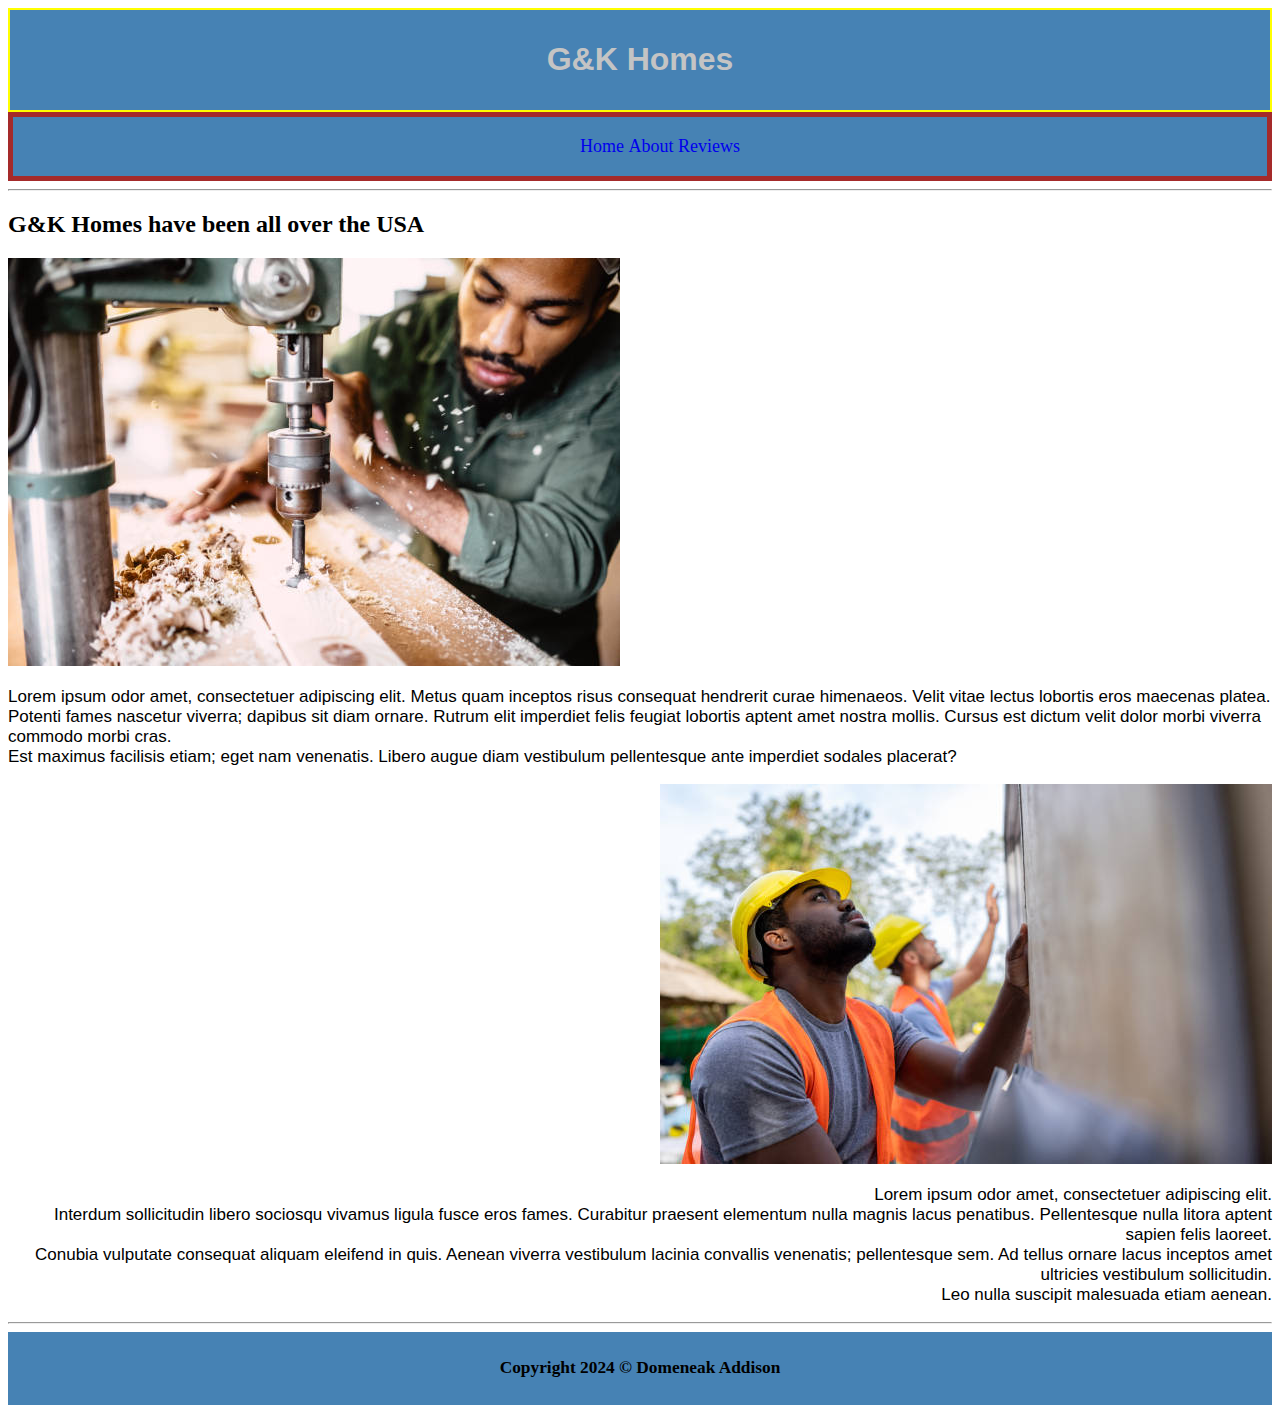
==== index.html @ c42d49d5 "Add files via upload" ====
<!DOCTYPE html>
<html lang="en">
<head>
    <meta charset="UTF-8">
    <meta name="viewport" content="width=device-width, initial-scale=1.0">
    <link rel="stylesheet" href="./style.css"/>
    <title>GnK Sample Site</title>
</head>
<body>
<header>
    <h1>G&K Homes</h1>
</header>
<nav>
    <ul>
        <li><a href="./index.html">Home</a></li>
        <li><a href="./about.html">About</a></li>
        <li><a href="./reviews.html">Reviews</a></li>
    </ul>
</nav>
<hr>
<h2>G&K Homes have been all over the USA</h2>
<div id="intro">
<img src="./images/stock1.jpg" alt="Black Man working"/>
<p>Lorem ipsum odor amet, consectetuer adipiscing elit. Metus quam inceptos risus consequat hendrerit curae himenaeos. Velit vitae lectus lobortis eros maecenas platea. 
    <br>Potenti fames nascetur viverra; dapibus sit diam ornare. Rutrum elit imperdiet felis feugiat lobortis aptent amet nostra mollis. Cursus est dictum velit dolor morbi viverra commodo morbi cras. 
    <br>Est maximus facilisis etiam; eget nam venenatis. Libero augue diam vestibulum pellentesque ante imperdiet sodales placerat?</p>
</div>
<div>
<img src="./images/stock2.jpg" alt="GnK working on a house"/>   
<p>Lorem ipsum odor amet, consectetuer adipiscing elit. 
    <br>Interdum sollicitudin libero sociosqu vivamus ligula fusce eros fames. Curabitur praesent elementum nulla magnis lacus penatibus. Pellentesque nulla litora aptent sapien felis laoreet. 
    <br>Conubia vulputate consequat aliquam eleifend in quis. Aenean viverra vestibulum lacinia convallis venenatis; pellentesque sem. Ad tellus ornare lacus inceptos amet ultricies vestibulum sollicitudin. 
    <br>Leo nulla suscipit malesuada etiam aenean.</p>
</div>
<hr>
<footer>
    Copyright 2024 © Domeneak Addison
</footer>
</body>
</html>
---- style.css ----
body {
    background-color:rgb(181, 214, 240)4;
}

header {
    background-color: steelblue;
    color: rgb(196, 196, 196);
    margin: 12;
    font-family:'Segoe UI', Tahoma, Geneva, Verdana, sans-serif;
    padding: 10px;
    border: 2px, solid, yellow;
    text-align: center;
}

nav {
    background-color: steelblue;
    color:rgb(196, 196, 196);
    padding: 1px;
    border: 5px, solid, brown;
    text-align:center
}

nav ul {
  list-style: none; 
  font-size: large;
}

nav li {
    display: inline-block;
}

p {
    font-weight: 400;
    font-size: 17px;
    font-family: Verdana, Geneva, Tahoma, sans-serif;
}

#intro {
text-align: left;    
}

div {
    text-align: right;
}

nav a {
    text-decoration: none;

}

footer{
    text-align: center;
    font-size: 13pt;
    font-weight: 550;
    background-color: steelblue;
    padding: 20pt;
}
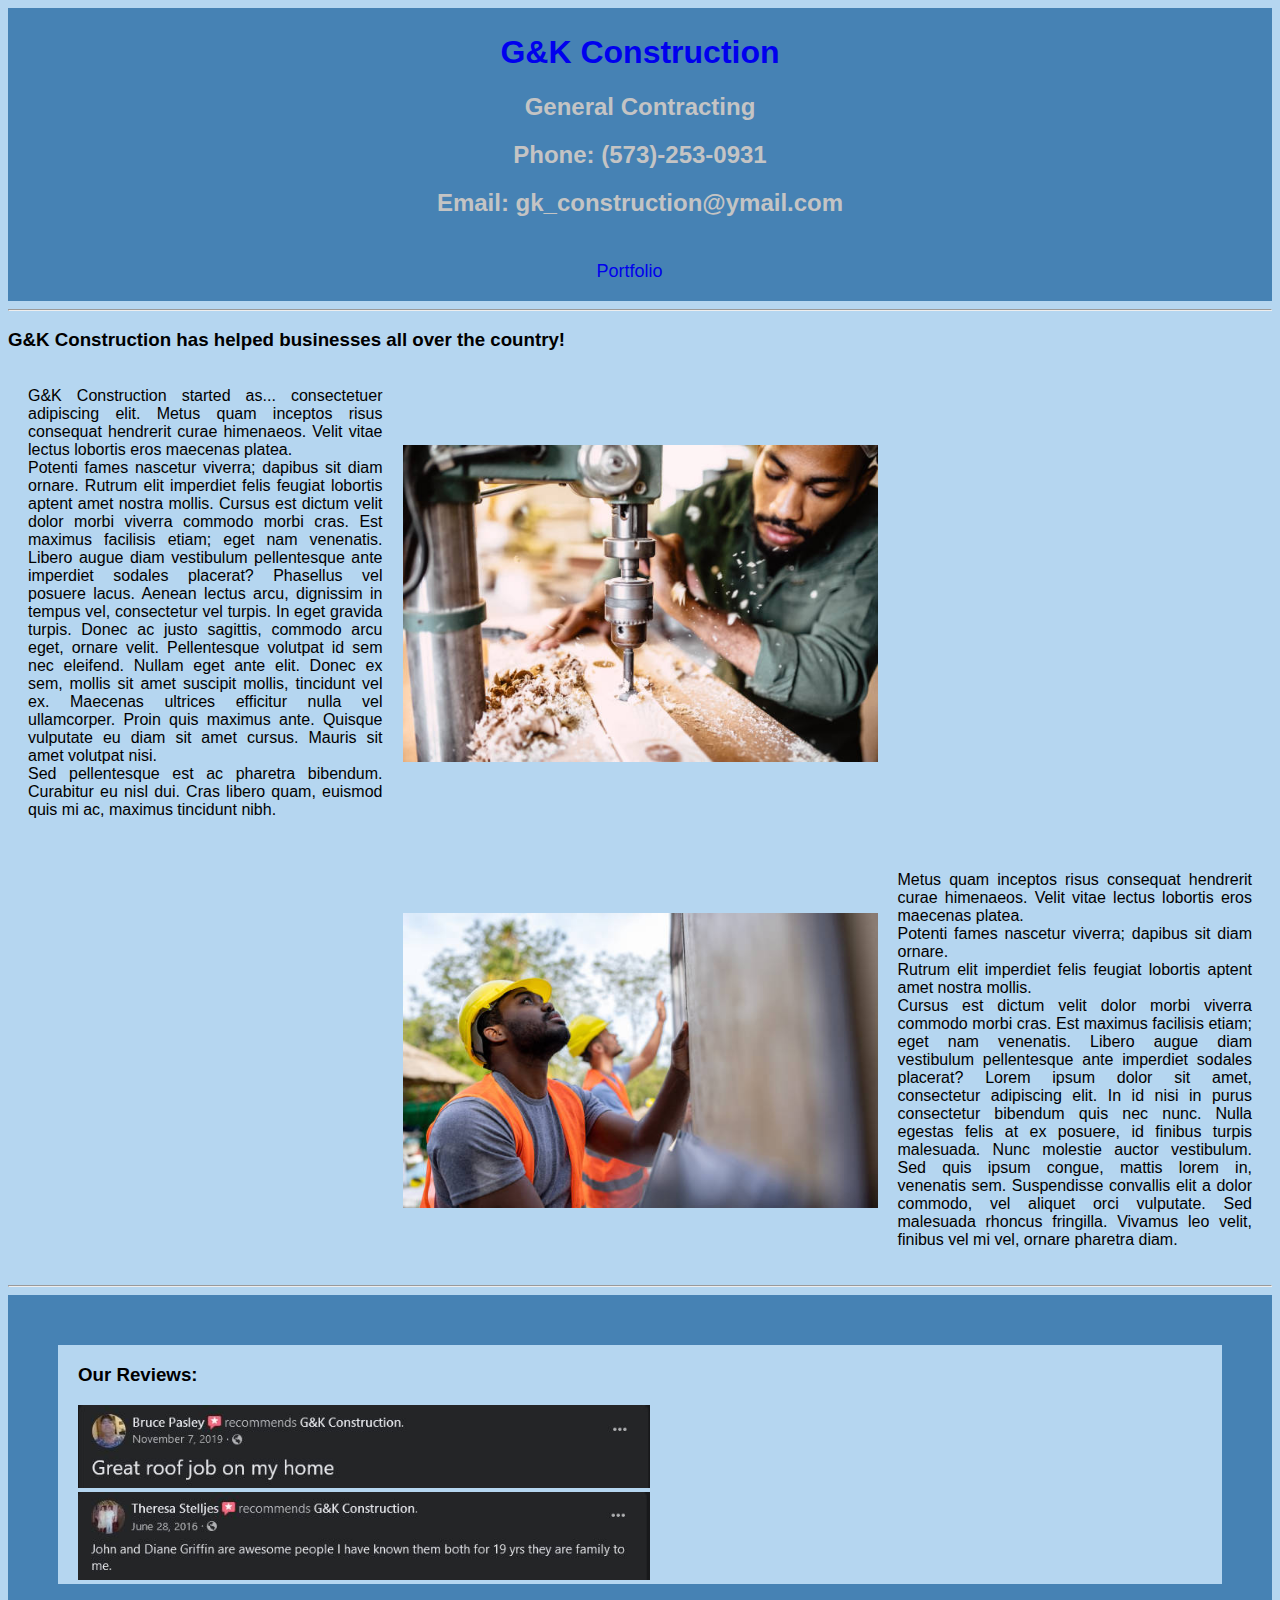
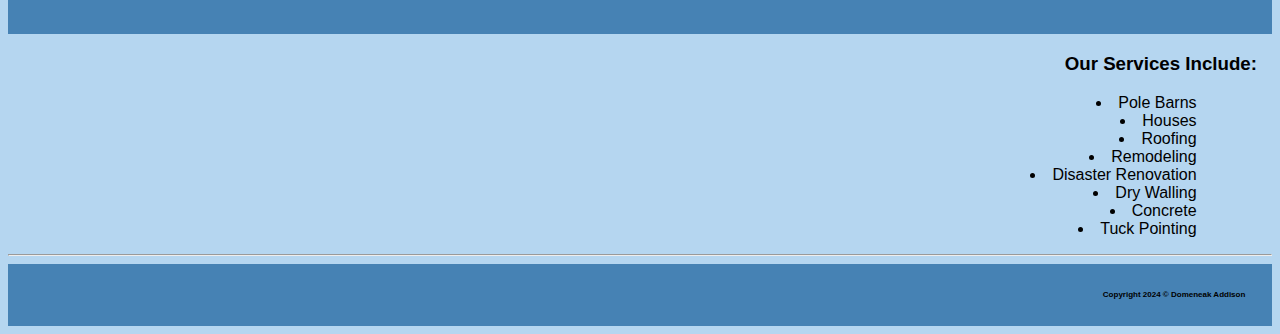
==== commit 035b1855: "Add files via upload" ====
--- a/index.html
+++ b/index.html
@@ -4,37 +4,63 @@
     <meta charset="UTF-8">
     <meta name="viewport" content="width=device-width, initial-scale=1.0">
     <link rel="stylesheet" href="./style.css"/>
-    <title>GnK Sample Site</title>
+    <title>G&K Construction</title>
 </head>
 <body>
-<header>
-    <h1>G&K Homes</h1>
-</header>
-<nav>
+    <header>
+        <h1 class="title"><a href="./index.html">G&K Construction</a></h1>
+        <h2>General Contracting</h2>
+        <h2>Phone: (573)-253-0931</h2>
+        <h2>Email: gk_construction@ymail.com</h2>
+    </header>
+    <nav>
+        <ul>
+            <li><a href="./Portfolio.html">Portfolio</a></li>
+        </ul>
+    </nav>
+    <hr>
+    <h3>G&K Construction has helped businesses all over the country!</h3>
+
+    <!-- Updated layout with images in the center and text on both sides -->
+    <div class="content">
+        <p class="text-left">G&K Construction started as... consectetuer adipiscing elit. Metus quam inceptos risus consequat hendrerit curae himenaeos. Velit vitae lectus lobortis eros maecenas platea. 
+            <br>Potenti fames nascetur viverra; dapibus sit diam ornare. 
+            Rutrum elit imperdiet felis feugiat lobortis aptent amet nostra mollis. 
+            Cursus est dictum velit dolor morbi viverra commodo morbi cras. 
+            Est maximus facilisis etiam; eget nam venenatis. Libero augue diam vestibulum pellentesque ante imperdiet sodales placerat?
+            Phasellus vel posuere lacus. Aenean lectus arcu, dignissim in tempus vel, consectetur vel turpis. In eget gravida turpis. Donec ac justo sagittis, commodo arcu eget, ornare velit. Pellentesque volutpat id sem nec eleifend. Nullam eget ante elit. Donec ex sem, mollis sit amet suscipit mollis, tincidunt vel ex. Maecenas ultrices efficitur nulla vel ullamcorper. Proin quis maximus ante. Quisque vulputate eu diam sit amet cursus. Mauris sit amet volutpat nisi. 
+            <br>Sed pellentesque est ac pharetra bibendum. Curabitur eu nisl dui. Cras libero quam, euismod quis mi ac, maximus tincidunt nibh.</p>
+        <img class="center-img" src="./images/stock1.jpg" alt="Black Man working"/>
+        <img class="center-img" src="./images/stock2.jpg" alt="GnK working on a house"/>
+        <p class="text-right">Metus quam inceptos risus consequat hendrerit curae himenaeos. Velit vitae lectus lobortis eros maecenas platea. 
+            <br>Potenti fames nascetur viverra; dapibus sit diam ornare. 
+            <br>Rutrum elit imperdiet felis feugiat lobortis aptent amet nostra mollis. 
+            <br>Cursus est dictum velit dolor morbi viverra commodo morbi cras. 
+            Est maximus facilisis etiam; eget nam venenatis. Libero augue diam vestibulum pellentesque ante imperdiet sodales placerat?
+        Lorem ipsum dolor sit amet, consectetur adipiscing elit. In id nisi in purus consectetur bibendum quis nec nunc. Nulla egestas felis at ex posuere, id finibus turpis malesuada. Nunc molestie auctor vestibulum. Sed quis ipsum congue, mattis lorem in, venenatis sem. Suspendisse convallis elit a dolor commodo, vel aliquet orci vulputate. Sed malesuada rhoncus fringilla. Vivamus leo velit, finibus vel mi vel, ornare pharetra diam.</p>
+    </div>
+<hr>
+<div class="stars">
+    <h3>Our Reviews:</h3>
+<img class="reviews" src="./images/review1.JPG" atl="G&K good review"/>
+<img class="reviews" src="./images/review2.JPG" atl="another good G&K review"/>
+</div>
+    <div id="services">
+    <h3>Our Services Include:</h3>
     <ul>
-        <li><a href="./index.html">Home</a></li>
-        <li><a href="./about.html">About</a></li>
-        <li><a href="./reviews.html">Reviews</a></li>
-    </ul>
-</nav>
-<hr>
-<h2>G&K Homes have been all over the USA</h2>
-<div id="intro">
-<img src="./images/stock1.jpg" alt="Black Man working"/>
-<p>Lorem ipsum odor amet, consectetuer adipiscing elit. Metus quam inceptos risus consequat hendrerit curae himenaeos. Velit vitae lectus lobortis eros maecenas platea. 
-    <br>Potenti fames nascetur viverra; dapibus sit diam ornare. Rutrum elit imperdiet felis feugiat lobortis aptent amet nostra mollis. Cursus est dictum velit dolor morbi viverra commodo morbi cras. 
-    <br>Est maximus facilisis etiam; eget nam venenatis. Libero augue diam vestibulum pellentesque ante imperdiet sodales placerat?</p>
+        <li>Pole Barns</li>
+        <li>Houses</li>
+        <li>Roofing</li>
+        <li>Remodeling</li>
+        <li>Disaster Renovation</li>
+        <li>Dry Walling</li>
+        <li>Concrete</li>
+        <li>Tuck Pointing</li>
+    </ul>    
 </div>
-<div>
-<img src="./images/stock2.jpg" alt="GnK working on a house"/>   
-<p>Lorem ipsum odor amet, consectetuer adipiscing elit. 
-    <br>Interdum sollicitudin libero sociosqu vivamus ligula fusce eros fames. Curabitur praesent elementum nulla magnis lacus penatibus. Pellentesque nulla litora aptent sapien felis laoreet. 
-    <br>Conubia vulputate consequat aliquam eleifend in quis. Aenean viverra vestibulum lacinia convallis venenatis; pellentesque sem. Ad tellus ornare lacus inceptos amet ultricies vestibulum sollicitudin. 
-    <br>Leo nulla suscipit malesuada etiam aenean.</p>
-</div>
-<hr>
-<footer>
-    Copyright 2024 © Domeneak Addison
-</footer>
+    <hr>
+    <footer>
+        Copyright 2024 © Domeneak Addison
+    </footer>
 </body>
 </html>--- a/style.css
+++ b/style.css
@@ -1,58 +1,117 @@
 body {
-    background-color:rgb(181, 214, 240)4;
+    background-color: rgb(181, 214, 240);
+    font-family: Verdana, Geneva, Tahoma, sans-serif;
 }
 
 header {
     background-color: steelblue;
     color: rgb(196, 196, 196);
-    margin: 12;
-    font-family:'Segoe UI', Tahoma, Geneva, Verdana, sans-serif;
-    padding: 10px;
-    border: 2px, solid, yellow;
+    margin: 0px;
+    padding: 5px;
     text-align: center;
+}
+
+a {
+    text-decoration: none;
+}
+
+li {
+    margin-right: 5%;
 }
 
 nav {
     background-color: steelblue;
-    color:rgb(196, 196, 196);
+    color: rgb(196, 196, 196);
     padding: 1px;
-    border: 5px, solid, brown;
-    text-align:center
+    text-align: center;
 }
 
 nav ul {
-  list-style: none; 
-  font-size: large;
+    list-style: none;
+    font-size: large;
 }
 
 nav li {
     display: inline-block;
 }
 
-p {
-    font-weight: 400;
-    font-size: 17px;
-    font-family: Verdana, Geneva, Tahoma, sans-serif;
+nav a {
+    text-decoration: none;
 }
 
-#intro {
-text-align: left;    
-}
-
-div {
+footer {
     text-align: right;
-}
-
-nav a {
-    text-decoration: none;
-
-}
-
-footer{
-    text-align: center;
-    font-size: 13pt;
+    font-size: 6pt;
     font-weight: 550;
     background-color: steelblue;
     padding: 20pt;
 }
 
+/* Use CSS Grid for the layout with the images in the center */
+.content {
+    display: grid;
+    grid-template-columns: 1fr auto 1fr; /* Three-column layout */
+    gap: 20px;
+    align-items: center;
+    margin: 20px;
+}
+
+/* Left-side text */
+.text-left {
+    grid-column: 1 / 2;
+    text-align: justify;
+}
+
+/* Right-side text */
+.text-right {
+    grid-column: 3 / 4;
+    text-align: justify;
+}
+
+/* Center images */
+.center-img {
+    grid-column: 2 / 3;
+    max-width: 250%; /* Adjust the image size */
+    width: 475px; /* or any size you prefer */
+    height: auto;
+    margin: 0 auto;
+}
+
+.stars{
+    padding-left: 20px;
+    border: 50px, solid,steelblue;
+}
+
+.review{
+    text-align: left;
+    max-width: 50%;
+}
+
+.reviews{
+    text-align: left;
+    max-width: 50%;
+}
+
+/*Services list */
+#services{
+    text-align: right;
+    list-style-position: inside; /* Moves the dots inside and aligns them with the text */
+    padding-right: 15px; /* Optional: Adds some padding to the right */
+}
+
+/* Responsive layout for small screens */
+@media (max-width: 768px) {
+    .content {
+        grid-template-columns: 1fr;
+    }
+
+    .text-left, .text-right {
+        grid-column: 1 / 2;
+    }
+
+    .center-img {
+        grid-column: 1 / 2;
+        margin-bottom: 20px;
+    }
+}
+
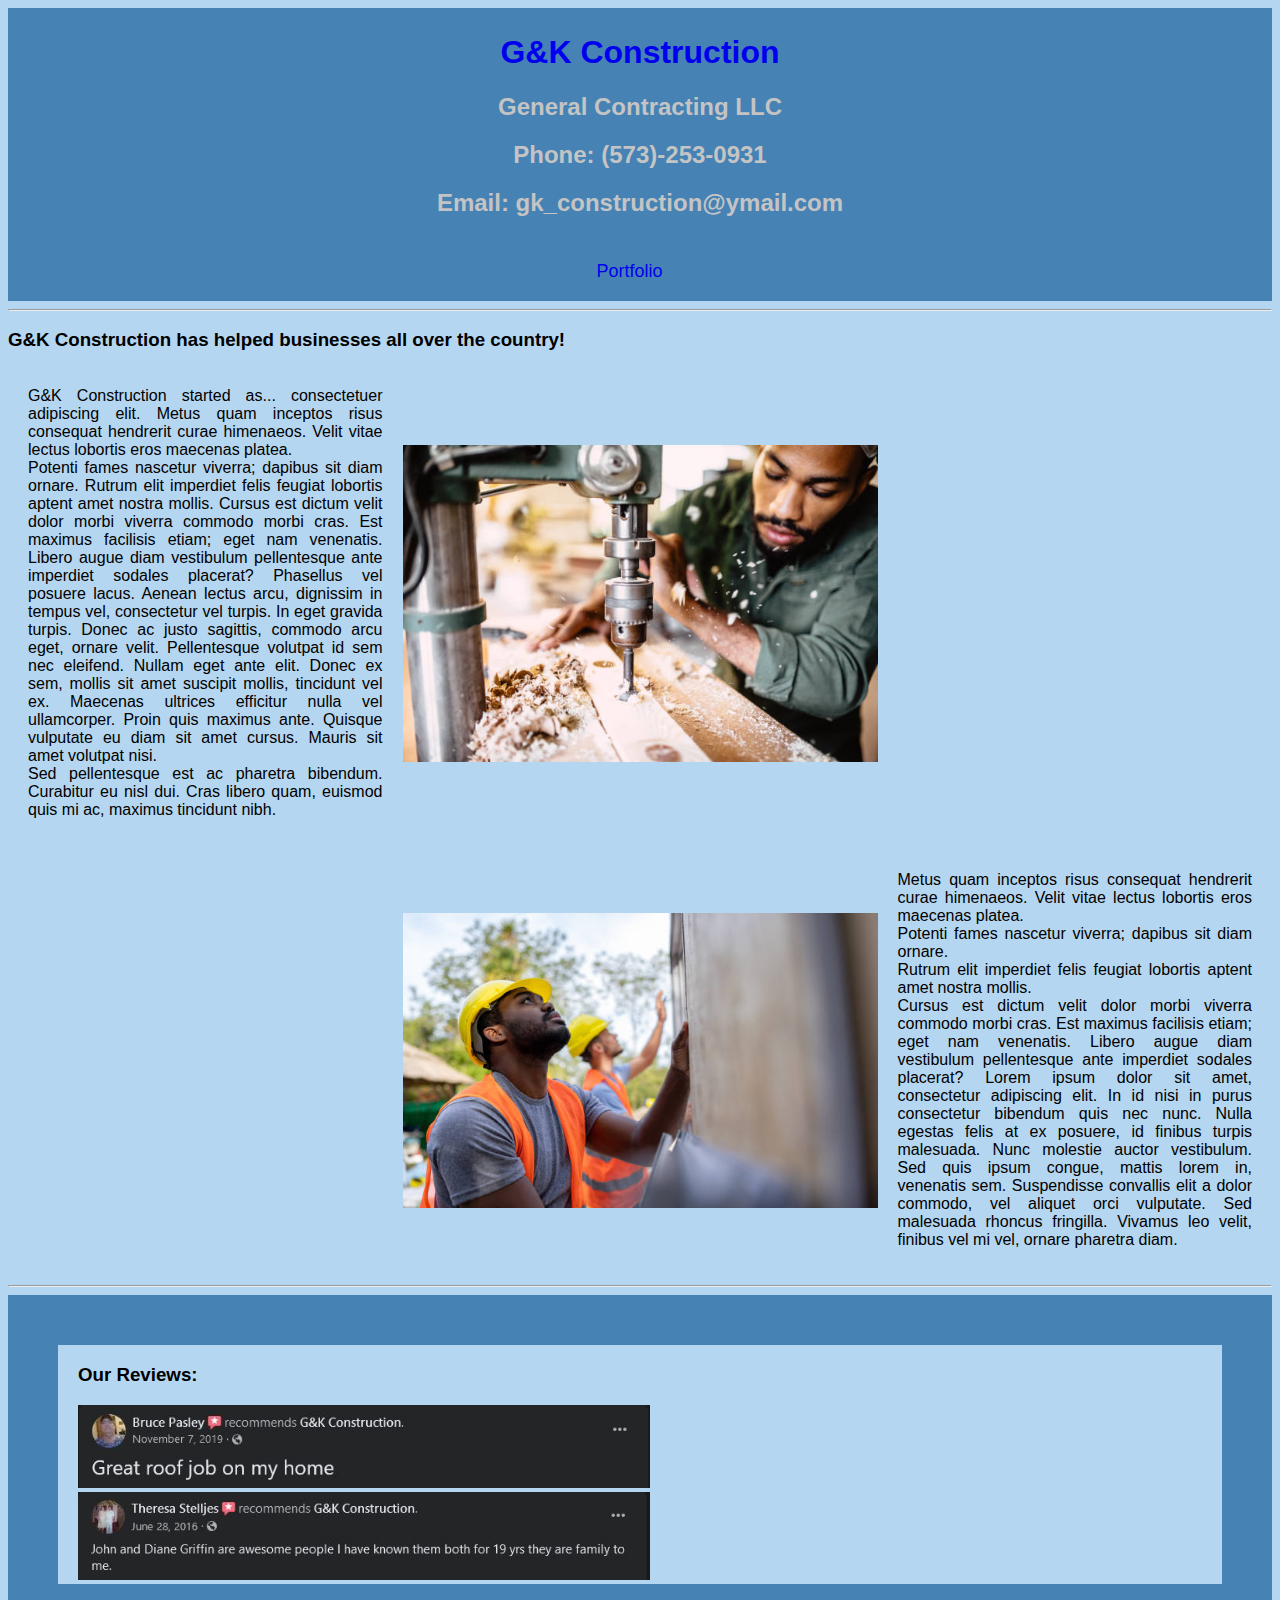
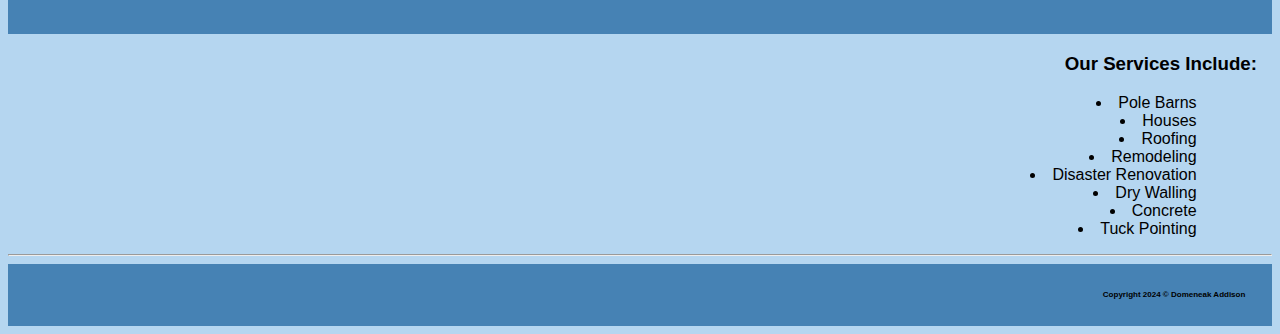
==== commit 9d647cbf: "Uploaded Portfolio Page start" ====
--- a/index.html
+++ b/index.html
@@ -9,7 +9,7 @@
 <body>
     <header>
         <h1 class="title"><a href="./index.html">G&K Construction</a></h1>
-        <h2>General Contracting</h2>
+        <h2>General Contracting LLC</h2>
         <h2>Phone: (573)-253-0931</h2>
         <h2>Email: gk_construction@ymail.com</h2>
     </header>
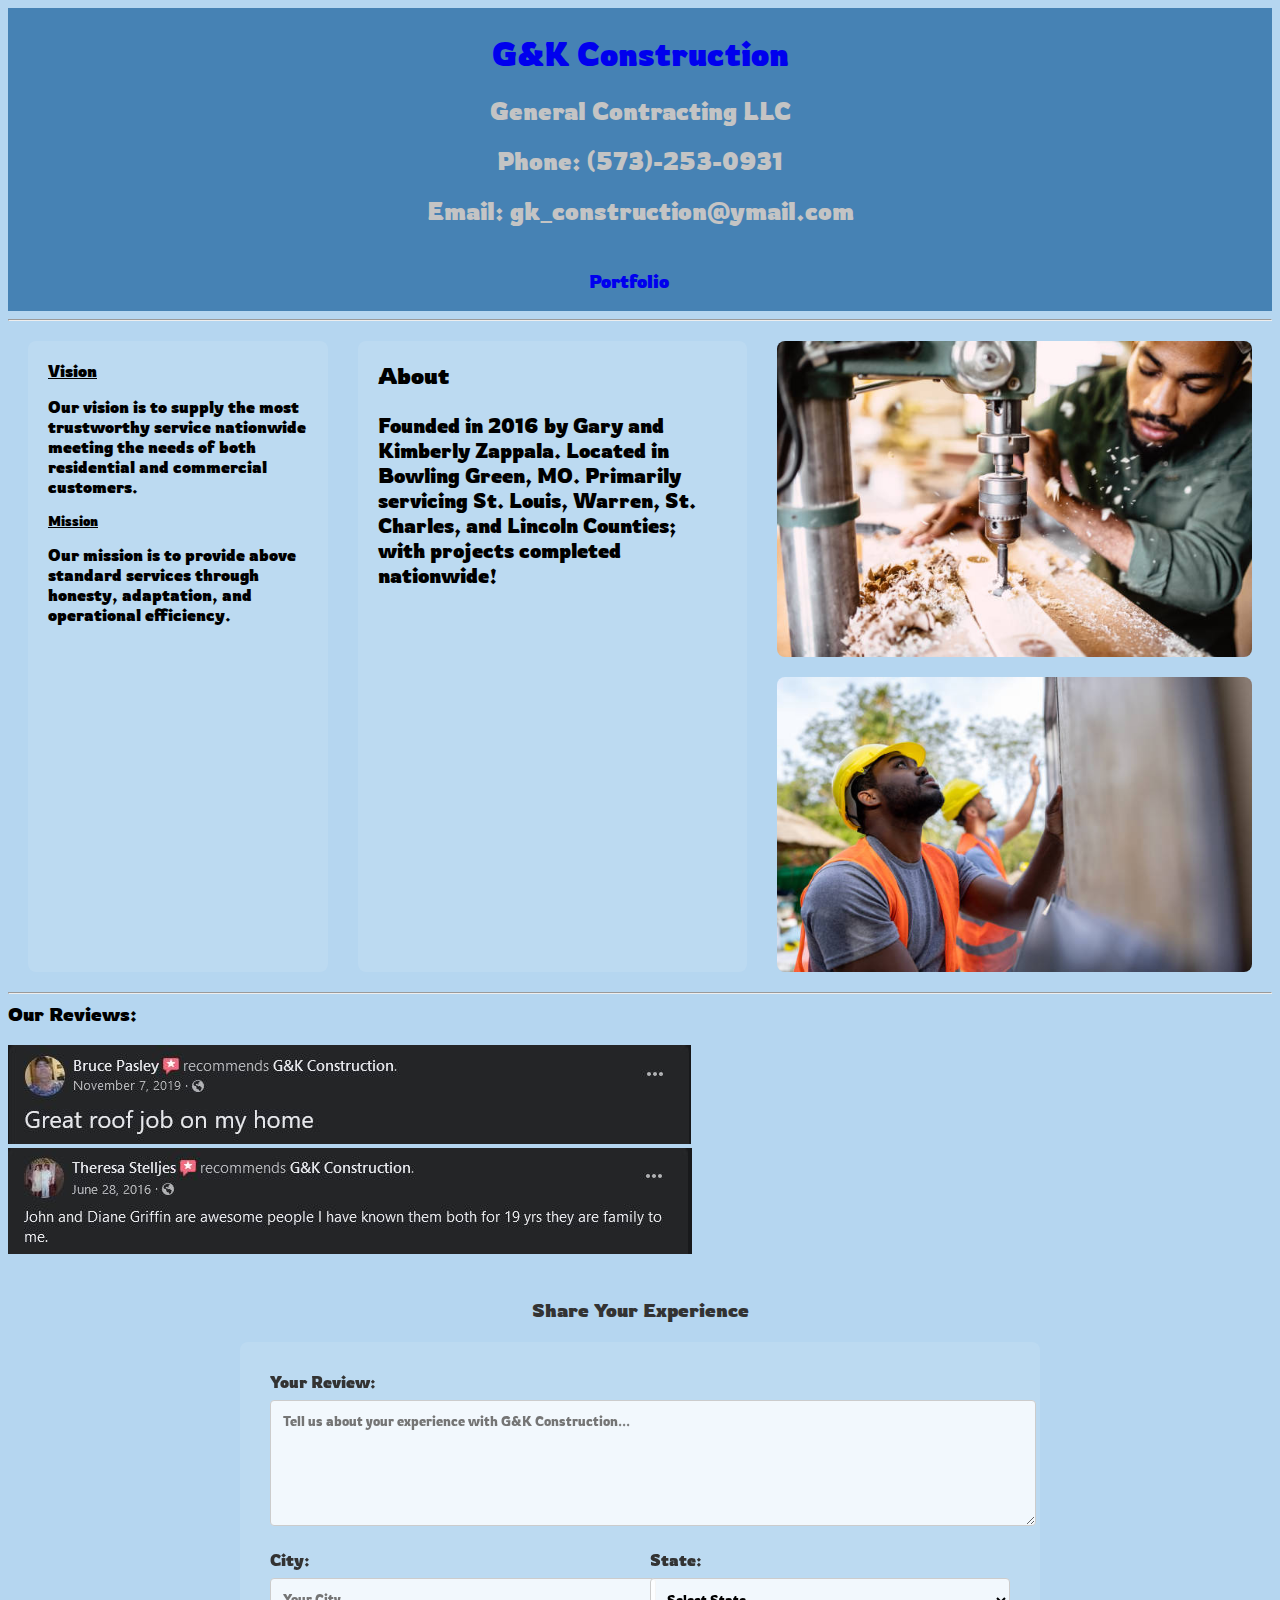
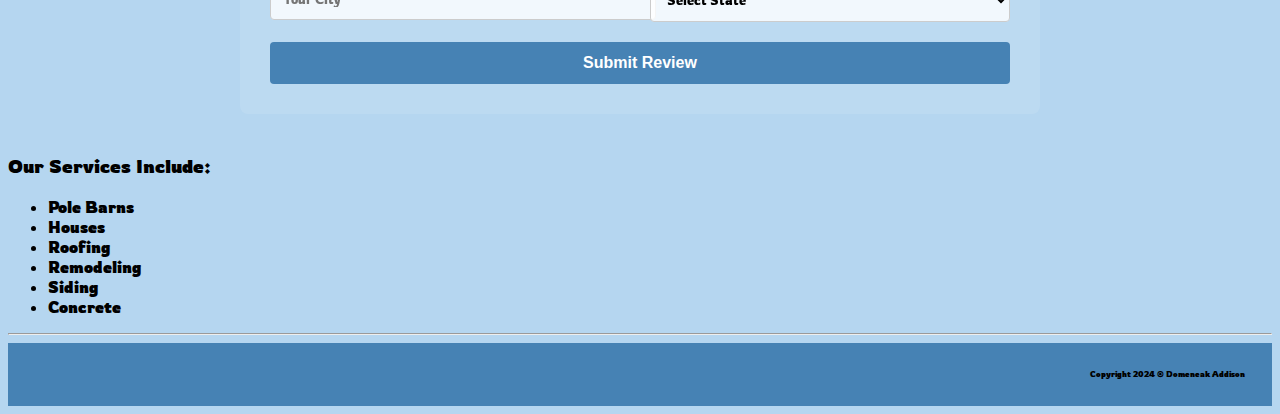
==== commit 03841281: "Cleaned up the user interface." ====
--- a/index.html
+++ b/index.html
@@ -5,6 +5,9 @@
     <meta name="viewport" content="width=device-width, initial-scale=1.0">
     <link rel="stylesheet" href="./style.css"/>
     <title>G&K Construction</title>
+    <link rel="preconnect" href="https://fonts.googleapis.com">
+    <link rel="preconnect" href="https://fonts.gstatic.com" crossorigin>
+    <link href="https://fonts.googleapis.com/css2?family=Rowdies:wght@300;400;700&display=swap" rel="stylesheet">
 </head>
 <body>
     <header>
@@ -19,46 +22,77 @@
         </ul>
     </nav>
     <hr>
-    <h3>G&K Construction has helped businesses all over the country!</h3>
 
-    <!-- Updated layout with images in the center and text on both sides -->
-    <div class="content">
-        <p class="text-left">G&K Construction started as... consectetuer adipiscing elit. Metus quam inceptos risus consequat hendrerit curae himenaeos. Velit vitae lectus lobortis eros maecenas platea. 
-            <br>Potenti fames nascetur viverra; dapibus sit diam ornare. 
-            Rutrum elit imperdiet felis feugiat lobortis aptent amet nostra mollis. 
-            Cursus est dictum velit dolor morbi viverra commodo morbi cras. 
-            Est maximus facilisis etiam; eget nam venenatis. Libero augue diam vestibulum pellentesque ante imperdiet sodales placerat?
-            Phasellus vel posuere lacus. Aenean lectus arcu, dignissim in tempus vel, consectetur vel turpis. In eget gravida turpis. Donec ac justo sagittis, commodo arcu eget, ornare velit. Pellentesque volutpat id sem nec eleifend. Nullam eget ante elit. Donec ex sem, mollis sit amet suscipit mollis, tincidunt vel ex. Maecenas ultrices efficitur nulla vel ullamcorper. Proin quis maximus ante. Quisque vulputate eu diam sit amet cursus. Mauris sit amet volutpat nisi. 
-            <br>Sed pellentesque est ac pharetra bibendum. Curabitur eu nisl dui. Cras libero quam, euismod quis mi ac, maximus tincidunt nibh.</p>
-        <img class="center-img" src="./images/stock1.jpg" alt="Black Man working"/>
-        <img class="center-img" src="./images/stock2.jpg" alt="GnK working on a house"/>
-        <p class="text-right">Metus quam inceptos risus consequat hendrerit curae himenaeos. Velit vitae lectus lobortis eros maecenas platea. 
-            <br>Potenti fames nascetur viverra; dapibus sit diam ornare. 
-            <br>Rutrum elit imperdiet felis feugiat lobortis aptent amet nostra mollis. 
-            <br>Cursus est dictum velit dolor morbi viverra commodo morbi cras. 
-            Est maximus facilisis etiam; eget nam venenatis. Libero augue diam vestibulum pellentesque ante imperdiet sodales placerat?
-        Lorem ipsum dolor sit amet, consectetur adipiscing elit. In id nisi in purus consectetur bibendum quis nec nunc. Nulla egestas felis at ex posuere, id finibus turpis malesuada. Nunc molestie auctor vestibulum. Sed quis ipsum congue, mattis lorem in, venenatis sem. Suspendisse convallis elit a dolor commodo, vel aliquet orci vulputate. Sed malesuada rhoncus fringilla. Vivamus leo velit, finibus vel mi vel, ornare pharetra diam.</p>
+    <!-- Main Content Section -->
+    <div class="main-content">
+        <div class="text-left">
+            <h4>Vision</h4>
+            <p>Our vision is to supply the most trustworthy service nationwide meeting the needs of both residential and commercial customers.</p>
+            <h5>Mission</h5>
+            <p>Our mission is to provide above standard services through honesty, adaptation, and operational efficiency.</p>
+        </div>
+        <div class="about-section">
+            <h3>About</h3>
+            <p>Founded in 2016 by Gary and Kimberly Zappala. Located in Bowling Green, MO. Primarily servicing St. Louis, Warren, St. Charles, and Lincoln Counties; with projects completed nationwide!</p>
+        </div>
+        <div class="images-right">
+            <img class="right-img" src="./images/stock1.jpg" alt="Black Man working"/>
+            <img class="right-img" src="./images/stock2.jpg" alt="GnK working on a house"/>
+        </div>
     </div>
-<hr>
-<div class="stars">
-    <h3>Our Reviews:</h3>
-<img class="reviews" src="./images/review1.JPG" atl="G&K good review"/>
-<img class="reviews" src="./images/review2.JPG" atl="another good G&K review"/>
-</div>
+    <hr>
+
+    <div class="stars">
+        <h3>Our Reviews:</h3>
+        <img class="reviews" src="./images/review1.JPG" alt="G&K good review"/>
+        <img class="reviews" src="./images/review2.JPG" alt="another good G&K review"/>
+    </div>
+    <div class="review-form-container">
+        <h3>Share Your Experience</h3>
+        <form id="reviewForm" class="review-form">
+            <div class="form-group">
+                <label for="reviewText">Your Review:</label>
+                <textarea id="reviewText" name="reviewText" rows="4" required placeholder="Tell us about your experience with G&K Construction..."></textarea>
+            </div>
+            
+            <div class="form-row">
+                <div class="form-group">
+                    <label for="city">City:</label>
+                    <input type="text" id="city" name="city" required placeholder="Your City">
+                </div>
+                
+                <div class="form-group">
+                    <label for="state">State:</label>
+                    <select id="state" name="state" required>
+                        <option value="">Select State</option>
+                        <option value="MO">Missouri</option>
+                        <option value="IL">Illinois</option>
+                        <!-- Add more states as needed -->
+                    </select>
+                </div>
+            </div>
+    
+            <button type="submit" class="submit-btn">Submit Review</button>
+        </form>
+    
+        <div id="reviewsDisplay" class="reviews-display">
+            <!-- Existing reviews will be displayed here -->
+        </div>
+    </div>
+
     <div id="services">
-    <h3>Our Services Include:</h3>
-    <ul>
-        <li>Pole Barns</li>
-        <li>Houses</li>
-        <li>Roofing</li>
-        <li>Remodeling</li>
-        <li>Disaster Renovation</li>
-        <li>Dry Walling</li>
-        <li>Concrete</li>
-        <li>Tuck Pointing</li>
-    </ul>    
-</div>
+        <h3>Our Services Include:</h3>
+        <ul>
+            <li>Pole Barns</li>
+            <li>Houses</li>
+            <li>Roofing</li>
+            <li>Remodeling</li>
+            <li>Siding</li>
+            <li>Concrete</li>
+        </ul>    
+    </div>
     <hr>
+
     <footer>
         Copyright 2024 © Domeneak Addison
     </footer>
--- a/style.css
+++ b/style.css
@@ -1,6 +1,7 @@
 body {
     background-color: rgb(181, 214, 240);
-    font-family: Verdana, Geneva, Tahoma, sans-serif;
+    font-family: 'Rowdies', sans-serif;
+    font-weight: 550;
 }
 
 header {
@@ -35,8 +36,178 @@
     display: inline-block;
 }
 
-nav a {
-    text-decoration: none;
+/* Main content layout */
+.main-content {
+    display: grid;
+    grid-template-columns: 300px 1fr 475px; /* Fixed width for left and right, flexible middle */
+    gap: 50px; /* Increased gap for better spacing */
+    margin: 20px;
+}
+
+/* Vision/Mission section */
+.text-left {
+    grid-column: 1 / 2;
+    background-color: rgba(255, 255, 255, 0.1);
+    padding: 20px;
+    border-radius: 8px;
+    margin-left: 0; /* Ensures it sits at the very left */
+}
+
+/* About section */
+.about-section {
+    grid-column: 2 / 3;
+    text-align: left;
+    font-size: 20px;
+    background-color: rgba(255, 255, 255, 0.1);
+    padding: 20px;
+    border-radius: 8px;
+    justify-self: center; /* Centers the about section in its column */
+    width: 100%; /* Takes full width of its column */
+    max-width: 600px; /* Prevents it from getting too wide */
+}
+
+/* Images container */
+.images-right {
+    grid-column: 3 / 4;
+    display: flex;
+    flex-direction: column;
+    gap: 20px;
+    margin-right: 0; /* Ensures it sits at the very right */
+}
+
+.right-img {
+    width: 475px;
+    height: auto;
+    border-radius: 8px;
+}
+
+/* Headings */
+h3, h4, h5 {
+    margin-top: 0;
+    font-weight: bold;
+}
+
+/* Underline Vision and Mission headers */
+.text-left h4, .text-left h5 {
+    text-decoration: underline;
+    margin-bottom: 15px;
+}
+
+/* Review Form Styles */
+.review-form-container {
+    margin: 40px 20px;
+    max-width: 800px;
+    margin-left: auto;
+    margin-right: auto;
+}
+
+.review-form-container h3 {
+    color: #333;
+    margin-bottom: 20px;
+    text-align: center;
+}
+
+.review-form {
+    background-color: rgba(255, 255, 255, 0.1);
+    padding: 30px;
+    border-radius: 8px;
+    backdrop-filter: blur(5px);
+}
+
+.form-group {
+    margin-bottom: 20px;
+}
+
+.form-row {
+    display: flex;
+    gap: 20px;
+    margin-bottom: 20px;
+}
+
+.form-row .form-group {
+    flex: 1;
+    margin-bottom: 0;
+}
+
+label {
+    display: block;
+    margin-bottom: 8px;
+    font-weight: bold;
+    color: #333;
+}
+
+textarea, input, select {
+    width: 100%;
+    padding: 12px;
+    border: 1px solid #ccc;
+    border-radius: 4px;
+    background-color: rgba(255, 255, 255, 0.8);
+    font-family: inherit;
+}
+
+textarea {
+    resize: vertical;
+    min-height: 100px;
+}
+
+.submit-btn {
+    background-color: steelblue;
+    color: white;
+    padding: 12px 24px;
+    border: none;
+    border-radius: 4px;
+    cursor: pointer;
+    font-size: 16px;
+    font-weight: bold;
+    width: 100%;
+    transition: background-color 0.3s ease;
+}
+
+.submit-btn:hover {
+    background-color: #4682B4;
+}
+
+/* Reviews Display Section */
+.reviews-display {
+    margin-top: 40px;
+}
+
+/* Responsive Design */
+@media (max-width: 600px) {
+    .form-row {
+        flex-direction: column;
+        gap: 10px;
+    }
+    
+    .review-form {
+        padding: 20px;
+    }
+}
+
+/* Styles for displayed reviews */
+.review-item {
+    background-color: rgba(255, 255, 255, 0.1);
+    padding: 20px;
+    margin-bottom: 20px;
+    border-radius: 8px;
+    backdrop-filter: blur(5px);
+}
+
+.review-content {
+    margin-bottom: 10px;
+}
+
+.review-location {
+    font-style: italic;
+    color: #666;
+    text-align: right;
+    margin-top: 10px;
+}
+
+.review-item hr {
+    margin: 15px 0;
+    border: none;
+    border-top: 1px solid rgba(0, 0, 0, 0.1);
 }
 
 footer {
@@ -47,71 +218,21 @@
     padding: 20pt;
 }
 
-/* Use CSS Grid for the layout with the images in the center */
-.content {
-    display: grid;
-    grid-template-columns: 1fr auto 1fr; /* Three-column layout */
-    gap: 20px;
-    align-items: center;
-    margin: 20px;
-}
-
-/* Left-side text */
-.text-left {
-    grid-column: 1 / 2;
-    text-align: justify;
-}
-
-/* Right-side text */
-.text-right {
-    grid-column: 3 / 4;
-    text-align: justify;
-}
-
-/* Center images */
-.center-img {
-    grid-column: 2 / 3;
-    max-width: 250%; /* Adjust the image size */
-    width: 475px; /* or any size you prefer */
-    height: auto;
-    margin: 0 auto;
-}
-
-.stars{
-    padding-left: 20px;
-    border: 50px, solid,steelblue;
-}
-
-.review{
-    text-align: left;
-    max-width: 50%;
-}
-
-.reviews{
-    text-align: left;
-    max-width: 50%;
-}
-
-/*Services list */
-#services{
-    text-align: right;
-    list-style-position: inside; /* Moves the dots inside and aligns them with the text */
-    padding-right: 15px; /* Optional: Adds some padding to the right */
-}
-
 /* Responsive layout for small screens */
 @media (max-width: 768px) {
-    .content {
-        grid-template-columns: 1fr;
-    }
-
-    .text-left, .text-right {
-        grid-column: 1 / 2;
-    }
-
-    .center-img {
-        grid-column: 1 / 2;
-        margin-bottom: 20px;
-    }
-}
-
+    .main-content {
+        flex-direction: column;
+    }
+    
+    .about-section, .text-left {
+        text-align: center;
+    }
+    
+    .images-right {
+        align-items: right;
+    }
+    
+    .right-img {
+        max-width: 100%;
+    }
+}
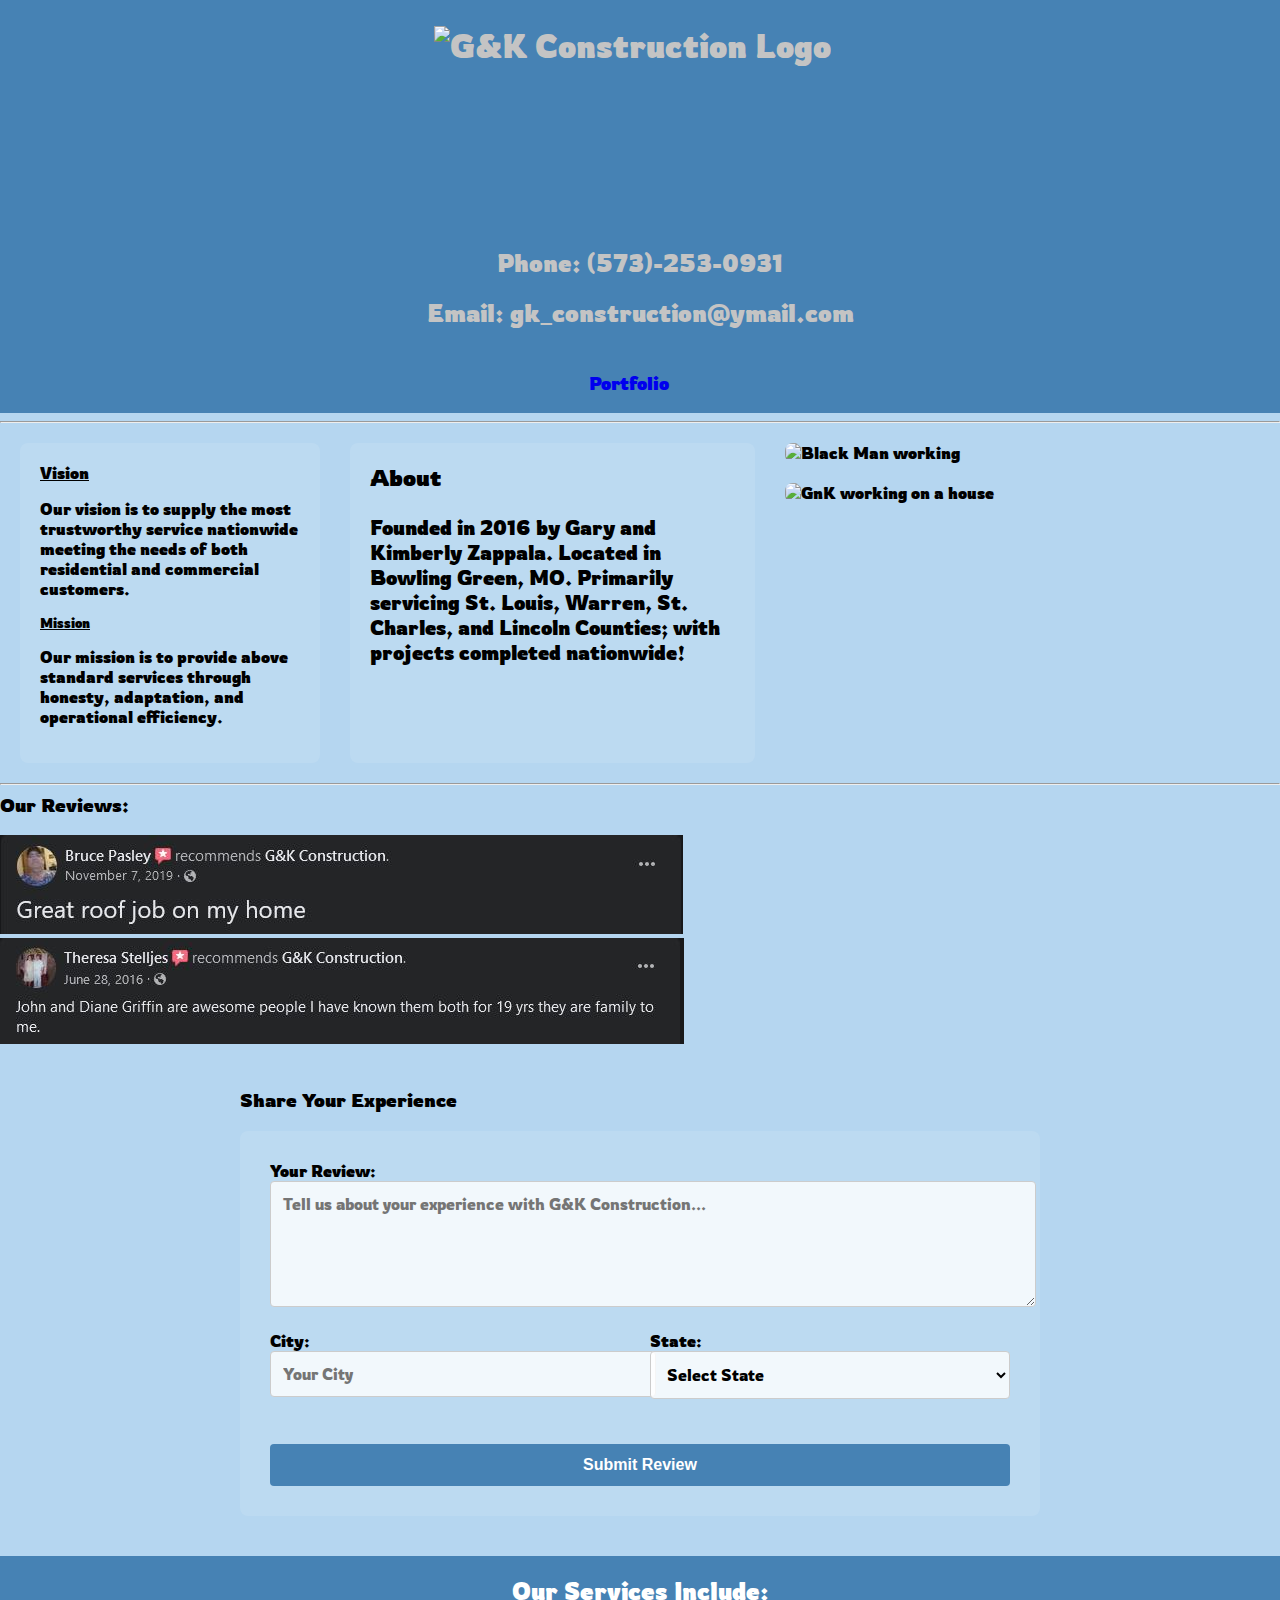
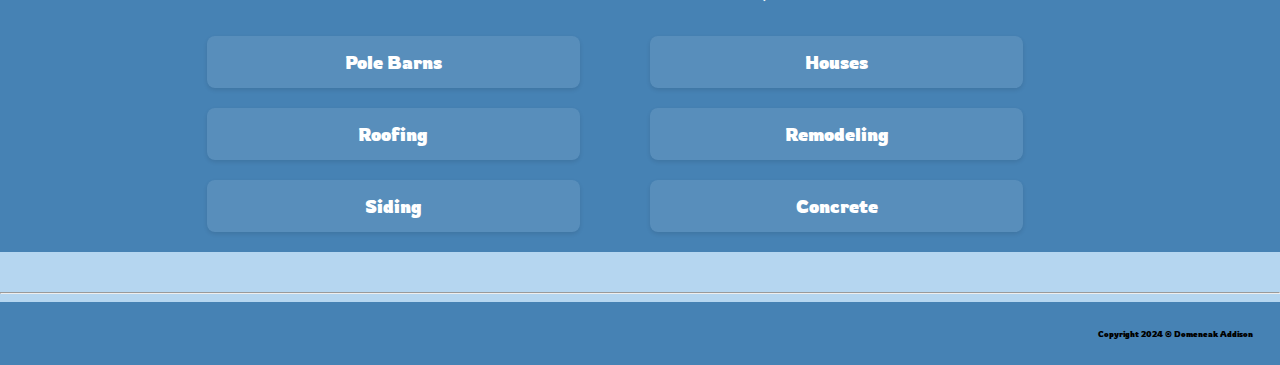
==== commit bbd87533: "Add files via upload" ====
--- a/index.html
+++ b/index.html
@@ -1,18 +1,21 @@
 <!DOCTYPE html>
 <html lang="en">
-<head>
-    <meta charset="UTF-8">
-    <meta name="viewport" content="width=device-width, initial-scale=1.0">
-    <link rel="stylesheet" href="./style.css"/>
-    <title>G&K Construction</title>
-    <link rel="preconnect" href="https://fonts.googleapis.com">
-    <link rel="preconnect" href="https://fonts.gstatic.com" crossorigin>
-    <link href="https://fonts.googleapis.com/css2?family=Rowdies:wght@300;400;700&display=swap" rel="stylesheet">
-</head>
+    <head>
+        <meta charset="UTF-8">
+        <meta name="viewport" content="width=device-width, initial-scale=1.0, maximum-scale=1.0, user-scalable=no, shrink-to-fit=no">
+        <link rel="stylesheet" href="./style.css?v=1.4"/>
+        <title>G&K Construction</title>
+        <link rel="preconnect" href="https://fonts.googleapis.com">
+        <link rel="preconnect" href="https://fonts.gstatic.com" crossorigin>
+        <link href="https://fonts.googleapis.com/css2?family=Rowdies:wght@300;400;700&display=swap" rel="stylesheet">
+    </head>
 <body>
     <header>
-        <h1 class="title"><a href="./index.html">G&K Construction</a></h1>
-        <h2>General Contracting LLC</h2>
+        <h1 class="title">
+            <a href="./index.html" class="header-link">
+                <img src="./images/G&K-Logo.jpg" alt="G&K Construction Logo" class="logo">
+            </a>
+        </h1>
         <h2>Phone: (573)-253-0931</h2>
         <h2>Email: gk_construction@ymail.com</h2>
     </header>
@@ -36,48 +39,61 @@
             <p>Founded in 2016 by Gary and Kimberly Zappala. Located in Bowling Green, MO. Primarily servicing St. Louis, Warren, St. Charles, and Lincoln Counties; with projects completed nationwide!</p>
         </div>
         <div class="images-right">
-            <img class="right-img" src="./images/stock1.jpg" alt="Black Man working"/>
-            <img class="right-img" src="./images/stock2.jpg" alt="GnK working on a house"/>
+            <img class="right-img" src="./images/highres625NEthlynRd1.jpg" alt="Black Man working"/>
+            <img class="right-img" src="./images/highres625NEthlynRd2.jpg" alt="GnK working on a house"/>
         </div>
     </div>
     <hr>
 
     <div class="stars">
         <h3>Our Reviews:</h3>
+        <!-- Static Facebook reviews -->
         <img class="reviews" src="./images/review1.JPG" alt="G&K good review"/>
         <img class="reviews" src="./images/review2.JPG" alt="another good G&K review"/>
+        
+        <!-- Dynamic customer reviews -->
+        <div id="reviewsDisplay" class="reviews-display">
+            <!-- Approved reviews will appear here -->
+        </div>
     </div>
+
+    <!-- Review submission form -->
     <div class="review-form-container">
         <h3>Share Your Experience</h3>
+        
+        <!-- Success message -->
+        <div id="successMessage" class="success-message" style="display: none;">
+            Thank you for your review! It will be displayed after approval.
+        </div>
+        
         <form id="reviewForm" class="review-form">
             <div class="form-group">
                 <label for="reviewText">Your Review:</label>
-                <textarea id="reviewText" name="reviewText" rows="4" required placeholder="Tell us about your experience with G&K Construction..."></textarea>
+                <textarea id="reviewText" name="reviewText" rows="4" required 
+                    placeholder="Tell us about your experience with G&K Construction..."
+                    minlength="10" maxlength="500"></textarea>
+                <span class="error-message" id="reviewTextError"></span>
             </div>
             
             <div class="form-row">
                 <div class="form-group">
                     <label for="city">City:</label>
-                    <input type="text" id="city" name="city" required placeholder="Your City">
+                    <input type="text" id="city" name="city" required 
+                        placeholder="Your City" pattern="[A-Za-z\s]{2,50}">
+                    <span class="error-message" id="cityError"></span>
                 </div>
                 
                 <div class="form-group">
                     <label for="state">State:</label>
                     <select id="state" name="state" required>
-                        <option value="">Select State</option>
-                        <option value="MO">Missouri</option>
-                        <option value="IL">Illinois</option>
-                        <!-- Add more states as needed -->
+                        <!-- States will be populated by JavaScript -->
                     </select>
+                    <span class="error-message" id="stateError"></span>
                 </div>
             </div>
-    
+
             <button type="submit" class="submit-btn">Submit Review</button>
         </form>
-    
-        <div id="reviewsDisplay" class="reviews-display">
-            <!-- Existing reviews will be displayed here -->
-        </div>
     </div>
 
     <div id="services">
@@ -96,5 +112,6 @@
     <footer>
         Copyright 2024 © Domeneak Addison
     </footer>
+    <script src="./homepage.js"></script>
 </body>
 </html>--- a/style.css
+++ b/style.css
@@ -2,6 +2,8 @@
     background-color: rgb(181, 214, 240);
     font-family: 'Rowdies', sans-serif;
     font-weight: 550;
+    margin: 0;
+    padding: 0;
 }
 
 header {
@@ -12,6 +14,22 @@
     text-align: center;
 }
 
+/* Header link styling */
+.header-link {
+    display: flex;
+    align-items: center;
+    justify-content: center;
+    text-decoration: none;
+    color: inherit;
+}
+
+/* Logo image styling */
+.logo {
+    height: 200px;
+    width: auto;
+    margin-right: 15px;
+}
+
 a {
     text-decoration: none;
 }
@@ -39,8 +57,8 @@
 /* Main content layout */
 .main-content {
     display: grid;
-    grid-template-columns: 300px 1fr 475px; /* Fixed width for left and right, flexible middle */
-    gap: 50px; /* Increased gap for better spacing */
+    grid-template-columns: 300px 1fr 475px;
+    gap: 50px;
     margin: 20px;
 }
 
@@ -50,7 +68,7 @@
     background-color: rgba(255, 255, 255, 0.1);
     padding: 20px;
     border-radius: 8px;
-    margin-left: 0; /* Ensures it sits at the very left */
+    margin-left: 0;
 }
 
 /* About section */
@@ -61,9 +79,9 @@
     background-color: rgba(255, 255, 255, 0.1);
     padding: 20px;
     border-radius: 8px;
-    justify-self: center; /* Centers the about section in its column */
-    width: 100%; /* Takes full width of its column */
-    max-width: 600px; /* Prevents it from getting too wide */
+    justify-self: center;
+    width: 100%;
+    max-width: 600px;
 }
 
 /* Images container */
@@ -72,7 +90,7 @@
     display: flex;
     flex-direction: column;
     gap: 20px;
-    margin-right: 0; /* Ensures it sits at the very right */
+    margin-right: 0;
 }
 
 .right-img {
@@ -93,29 +111,66 @@
     margin-bottom: 15px;
 }
 
-/* Review Form Styles */
+/* Service list styling */
+#services {
+    text-align: center;
+    margin: 40px auto;
+    padding: 20px;
+    width: 100%;
+    box-sizing: border-box;
+    background-color: steelblue;
+    color: white;
+}
+
+#services h3 {
+    margin-bottom: 30px;
+    font-size: 24px;
+    color: white;
+}
+
+#services ul {
+    display: flex;
+    flex-wrap: wrap;
+    justify-content: center;
+    gap: 20px;
+    padding: 0;
+    max-width: 1000px;
+    margin: 0 auto;
+    list-style: none;
+}
+
+#services li {
+    background-color: rgba(255, 255, 255, 0.1);
+    padding: 15px 30px;
+    border-radius: 8px;
+    font-size: 18px;
+    flex: 0 1 calc(33.333% - 20px);
+    box-shadow: 0 2px 4px rgba(0, 0, 0, 0.1);
+    transition: transform 0.3s ease, background-color 0.3s ease;
+}
+
+#services li:hover {
+    transform: translateY(-5px);
+    background-color: rgba(255, 255, 255, 0.2);
+}
+
+/* Review form styles */
 .review-form-container {
-    margin: 40px 20px;
+    margin: 40px auto;
     max-width: 800px;
-    margin-left: auto;
-    margin-right: auto;
-}
-
-.review-form-container h3 {
-    color: #333;
-    margin-bottom: 20px;
-    text-align: center;
+    padding: 0 20px;
 }
 
 .review-form {
     background-color: rgba(255, 255, 255, 0.1);
     padding: 30px;
     border-radius: 8px;
-    backdrop-filter: blur(5px);
+    margin-bottom: 40px;
 }
 
 .form-group {
     margin-bottom: 20px;
+    position: relative;
 }
 
 .form-row {
@@ -126,30 +181,53 @@
 
 .form-row .form-group {
     flex: 1;
-    margin-bottom: 0;
-}
-
-label {
+}
+
+.error-message {
+    color: #d9534f;
+    font-size: 14px;
+    margin-top: 5px;
     display: block;
-    margin-bottom: 8px;
+}
+
+.success-message {
+    background-color: #dff0d8;
+    color: #3c763d;
+    padding: 15px;
+    margin-bottom: 20px;
+    border-radius: 4px;
+    text-align: center;
     font-weight: bold;
-    color: #333;
-}
-
-textarea, input, select {
-    width: 100%;
-    padding: 12px;
-    border: 1px solid #ccc;
-    border-radius: 4px;
-    background-color: rgba(255, 255, 255, 0.8);
-    font-family: inherit;
-}
-
-textarea {
-    resize: vertical;
-    min-height: 100px;
-}
-
+}
+
+/* Review display styles */
+.reviews-display {
+    margin-top: 20px;
+}
+
+.review-item {
+    background-color: rgba(255, 255, 255, 0.1);
+    padding: 20px;
+    margin-bottom: 20px;
+    border-radius: 8px;
+    box-shadow: 0 2px 4px rgba(0,0,0,0.1);
+}
+
+.review-content {
+    margin-bottom: 10px;
+    font-size: 16px;
+    line-height: 1.6;
+}
+
+.review-location {
+    font-style: italic;
+    color: #666;
+    text-align: right;
+    font-size: 14px;
+    margin-top: 10px;
+}
+
+/* Submit button styles */
 .submit-btn {
     background-color: steelblue;
     color: white;
@@ -167,49 +245,61 @@
     background-color: #4682B4;
 }
 
-/* Reviews Display Section */
-.reviews-display {
-    margin-top: 40px;
-}
-
-/* Responsive Design */
-@media (max-width: 600px) {
-    .form-row {
-        flex-direction: column;
-        gap: 10px;
-    }
-    
-    .review-form {
-        padding: 20px;
-    }
-}
-
-/* Styles for displayed reviews */
-.review-item {
-    background-color: rgba(255, 255, 255, 0.1);
-    padding: 20px;
-    margin-bottom: 20px;
-    border-radius: 8px;
-    backdrop-filter: blur(5px);
-}
-
-.review-content {
-    margin-bottom: 10px;
-}
-
-.review-location {
-    font-style: italic;
-    color: #666;
-    text-align: right;
-    margin-top: 10px;
-}
-
-.review-item hr {
-    margin: 15px 0;
-    border: none;
-    border-top: 1px solid rgba(0, 0, 0, 0.1);
-}
-
+.submit-btn:disabled {
+    background-color: #cccccc;
+    cursor: not-allowed;
+}
+
+/* Form input styles */
+textarea, input, select {
+    width: 100%;
+    padding: 12px;
+    border: 1px solid #ccc;
+    border-radius: 4px;
+    background-color: rgba(255, 255, 255, 0.8);
+    font-family: inherit;
+    font-size: 16px;
+}
+
+textarea {
+    resize: vertical;
+    min-height: 100px;
+}
+
+textarea:focus, input:focus, select:focus {
+    outline: none;
+    border-color: steelblue;
+    box-shadow: 0 0 5px rgba(70, 130, 180, 0.3);
+}
+
+/* Select styling */
+.state-select {
+    max-height: 200px;
+    overflow-y: auto;
+}
+
+.state-select option {
+    padding: 8px 12px;
+}
+
+.state-select::-webkit-scrollbar {
+    width: 10px;
+}
+
+.state-select::-webkit-scrollbar-track {
+    background: #f1f1f1;
+}
+
+.state-select::-webkit-scrollbar-thumb {
+    background: steelblue;
+    border-radius: 5px;
+}
+
+.state-select::-webkit-scrollbar-thumb:hover {
+    background: #4682B4;
+}
+
+/* Footer */
 footer {
     text-align: right;
     font-size: 6pt;
@@ -218,21 +308,115 @@
     padding: 20pt;
 }
 
-/* Responsive layout for small screens */
-@media (max-width: 768px) {
+/* Mobile Styles */
+@media screen and (max-width: 768px) {
+    body {
+        overflow-x: hidden;
+        width: 100%;
+        margin: 0;
+        padding: 0;
+    }
+
+    header {
+        width: 100%;
+        padding: 15px 0;
+        margin: 0;
+    }
+
+    .logo {
+        width: auto;
+        height: 200px;
+        margin: 10px auto;
+    }
+
+    nav {
+        width: 100%;
+        padding: 10px 0;
+        margin: 0;
+    }
+
     .main-content {
+        display: flex;
         flex-direction: column;
-    }
-    
-    .about-section, .text-left {
+        width: 100%;
+        margin: 0;
+        padding: 10px;
+        box-sizing: border-box;
+    }
+
+    .text-left, .about-section {
+        width: 100%;
+        margin: 10px 0;
+        padding: 15px;
+        box-sizing: border-box;
         text-align: center;
     }
-    
+
     .images-right {
-        align-items: right;
-    }
-    
-    .right-img {
-        max-width: 100%;
-    }
-}
+        display: none !important;
+    }
+
+    .stars {
+        width: 100%;
+        padding: 15px;
+        box-sizing: border-box;
+        text-align: center;
+    }
+
+    .reviews {
+        width: 100%;
+        max-width: none;
+        margin: 10px 0;
+    }
+
+    .review-form-container {
+        width: 100%;
+        padding: 15px;
+        margin: 10px 0;
+        box-sizing: border-box;
+    }
+
+    .form-row {
+        flex-direction: column;
+    }
+
+    /* Updated services mobile styles */
+    #services ul {
+        gap: 15px;
+    }
+
+    #services li {
+        flex: 0 1 calc(50% - 15px);
+        font-size: 16px;
+        padding: 12px 20px;
+    }
+
+    hr {
+        width: 100%;
+        margin: 15px 0;
+    }
+}
+
+/* iPhone-specific adjustments */
+@media screen and (max-width: 480px) {
+    .main-content {
+        padding: 10px;
+    }
+
+    .text-left, .about-section {
+        padding: 10px;
+    }
+
+    header h1 {
+        font-size: 20px;
+    }
+
+    header h2 {
+        font-size: 16px;
+    }
+
+    /* Updated services iPhone styles */
+    #services li {
+        flex: 0 1 100%;
+    }
+}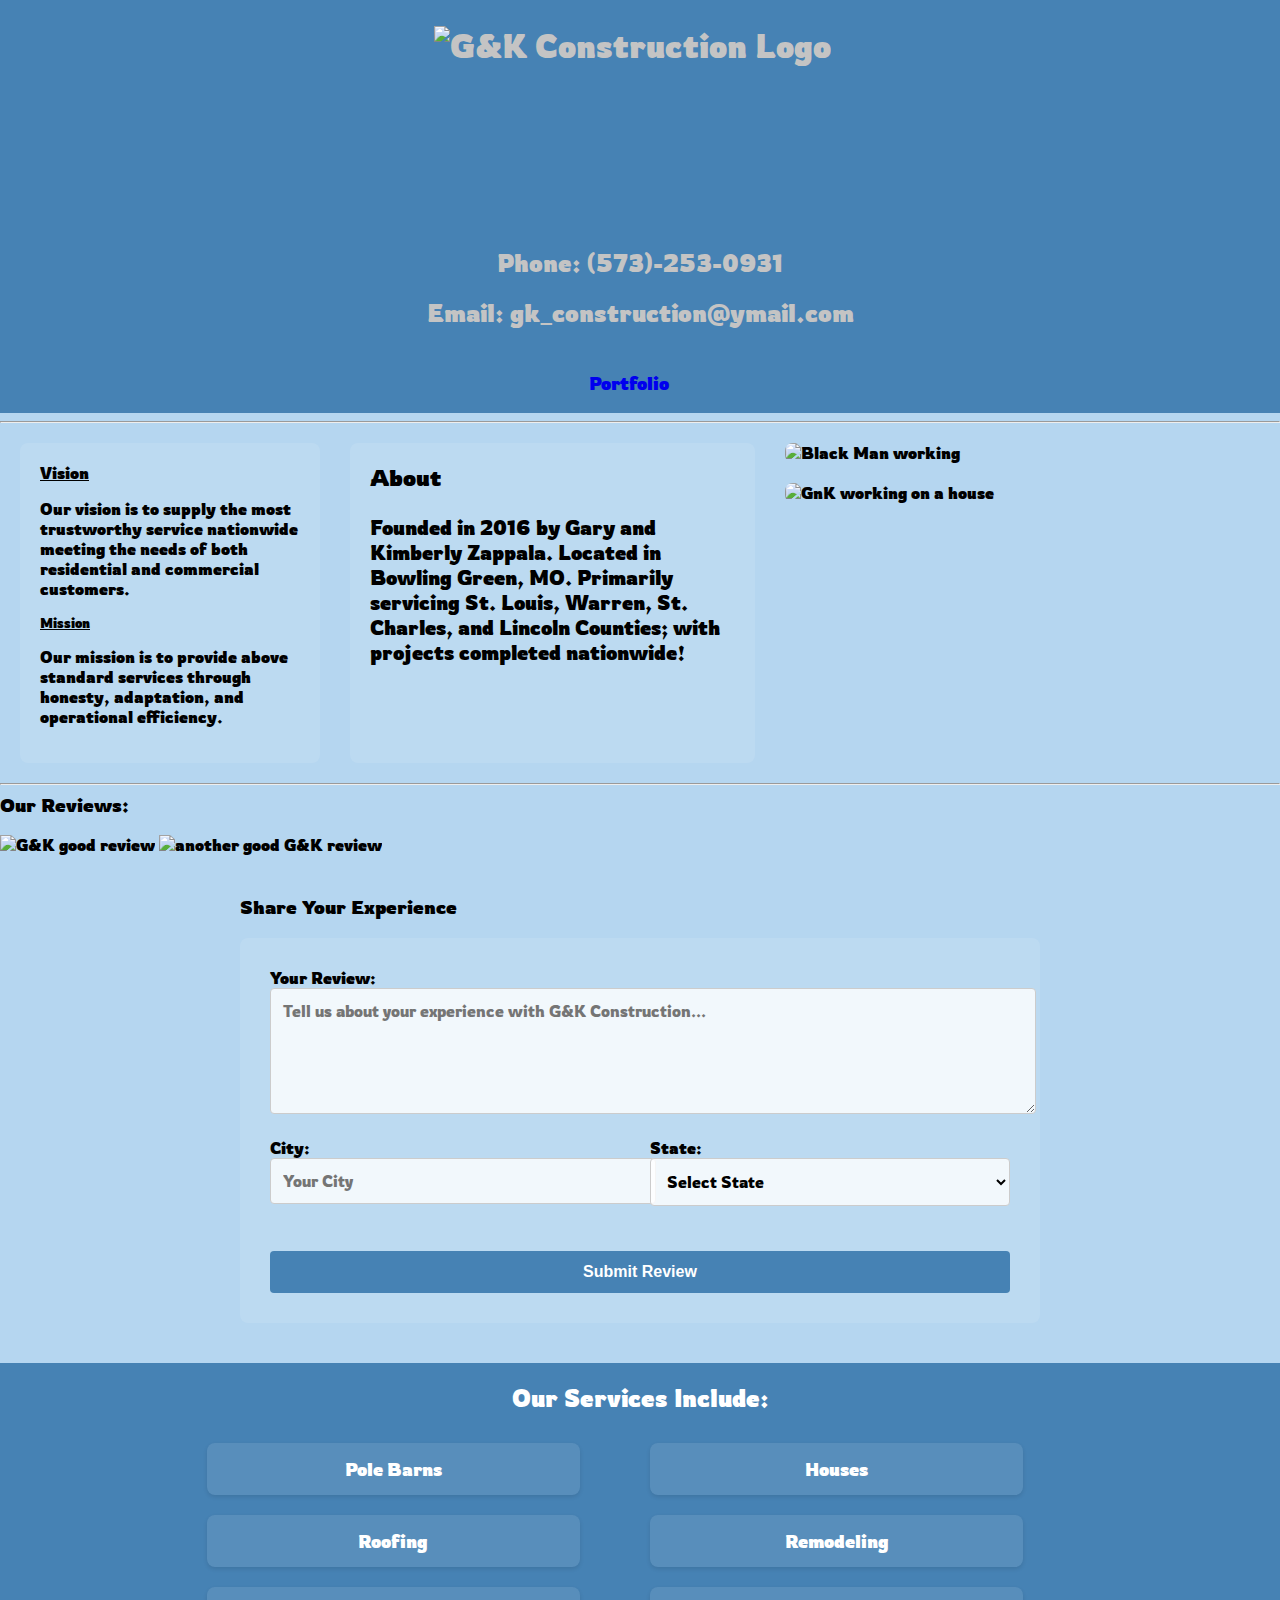
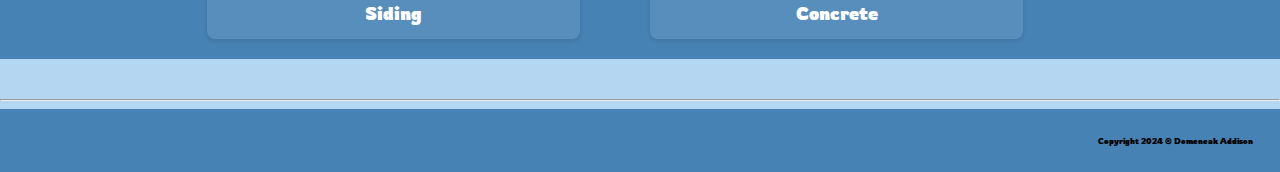
==== commit fae3d0f5: "Uploaded updates pages." ====
--- a/index.html
+++ b/index.html
@@ -41,6 +41,8 @@
         <div class="images-right">
             <img class="right-img" src="./images/highres625NEthlynRd1.jpg" alt="Black Man working"/>
             <img class="right-img" src="./images/highres625NEthlynRd2.jpg" alt="GnK working on a house"/>
+
+            
         </div>
     </div>
     <hr>
@@ -48,12 +50,12 @@
     <div class="stars">
         <h3>Our Reviews:</h3>
         <!-- Static Facebook reviews -->
-        <img class="reviews" src="./images/review1.JPG" alt="G&K good review"/>
-        <img class="reviews" src="./images/review2.JPG" alt="another good G&K review"/>
+        <img class="reviews" src="./images/review1.jpg" alt="G&K good review"/>
+        <img class="reviews" src="./images/review2.jpg" alt="another good G&K review"/>
         
         <!-- Dynamic customer reviews -->
-        <div id="reviewsDisplay" class="reviews-display">
-            <!-- Approved reviews will appear here -->
+        <div id="dynamicReviews">
+            <!-- Approved reviews will be loaded here -->
         </div>
     </div>
 
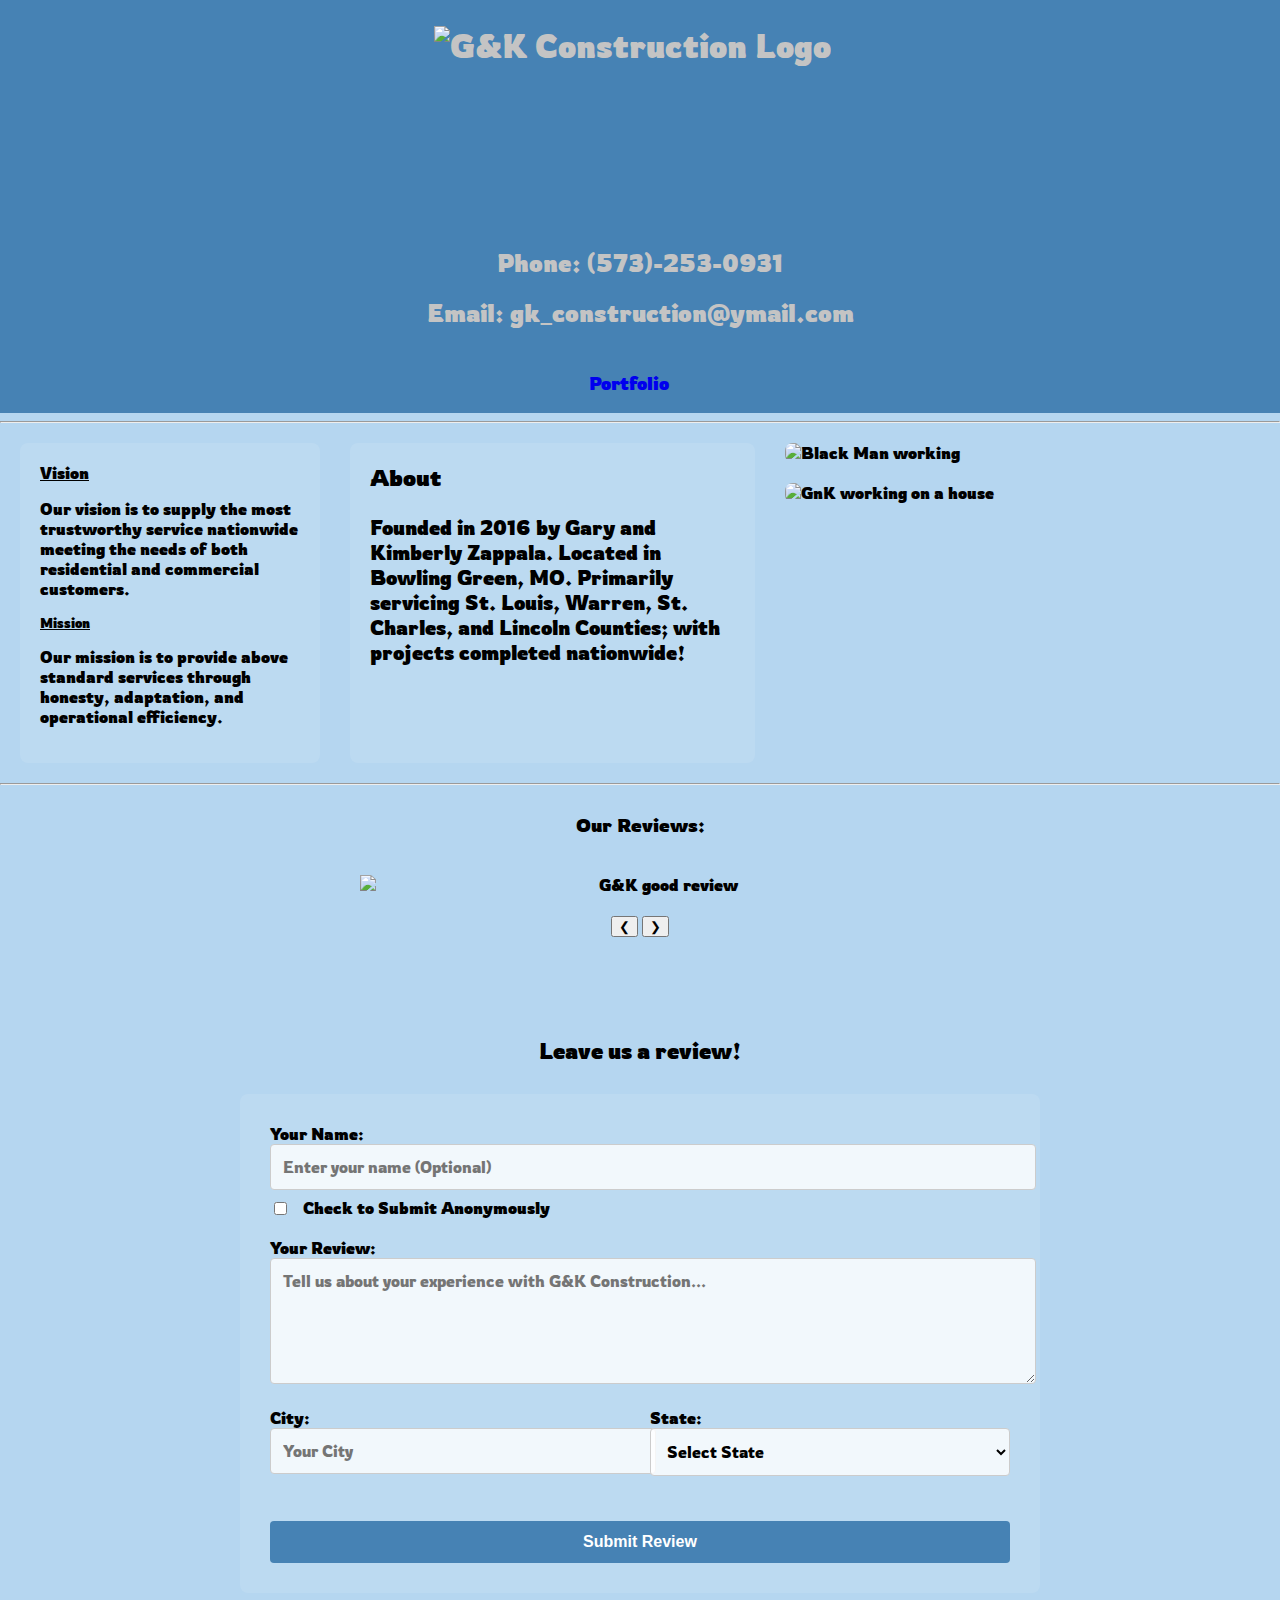
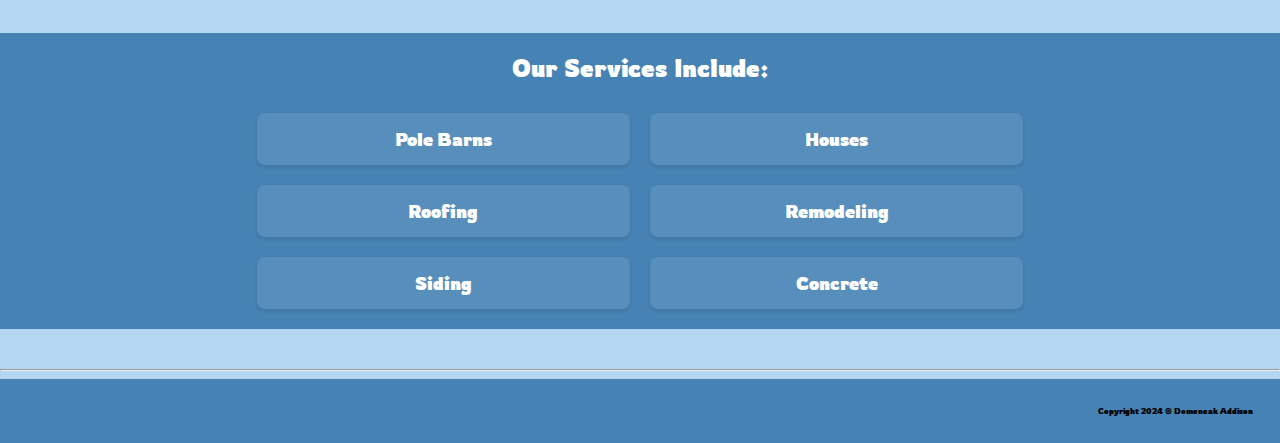
==== commit f79d6e16: "Uploaded completed website" ====
--- a/index.html
+++ b/index.html
@@ -49,27 +49,40 @@
 
     <div class="stars">
         <h3>Our Reviews:</h3>
-        <!-- Static Facebook reviews -->
-        <img class="reviews" src="./images/review1.jpg" alt="G&K good review"/>
-        <img class="reviews" src="./images/review2.jpg" alt="another good G&K review"/>
-        
-        <!-- Dynamic customer reviews -->
-        <div id="dynamicReviews">
-            <!-- Approved reviews will be loaded here -->
+        <!-- Static and Dynamic Reviews Container -->
+        <div class="review-slideshow">
+            <div class="review-slides">
+                <!-- Static Facebook reviews -->
+                <div class="slide fb-review">
+                    <img src="./images/review1.jpg" alt="G&K good review" class="reviews"/>
+                </div>
+                <div class="slide fb-review">
+                    <img src="./images/review2.jpg" alt="another good G&K review" class="reviews"/>
+                </div>
+                <!-- Dynamic reviews will be added here -->
+            </div>
+            <div class="slideshow-dots"></div>
+            <button class="slide-nav prev-slide">&#10094;</button>
+            <button class="slide-nav next-slide">&#10095;</button>
         </div>
     </div>
-
-    <!-- Review submission form -->
+    
+    <!-- Review Form -->
     <div class="review-form-container">
-        <h3>Share Your Experience</h3>
-        
-        <!-- Success message -->
-        <div id="successMessage" class="success-message" style="display: none;">
-            Thank you for your review! It will be displayed after approval.
-        </div>
+        <h3>Leave us a review!</h3>
+        <div id="successMessage" class="success-message" style="display: none;"></div>
         
         <form id="reviewForm" class="review-form">
             <div class="form-group">
+                <div class="form-group name-group">
+                    <label for="reviewerName">Your Name:</label>
+                    <input type="text" id="reviewerName" name="reviewerName" 
+                        placeholder="Enter your name (Optional)">
+                    <div class="anonymous-option">
+                        <input type="checkbox" id="isAnonymous" name="isAnonymous">
+                        <label for="isAnonymous">Check to Submit Anonymously</label>
+                    </div>
+                </div>
                 <label for="reviewText">Your Review:</label>
                 <textarea id="reviewText" name="reviewText" rows="4" required 
                     placeholder="Tell us about your experience with G&K Construction..."
@@ -93,7 +106,7 @@
                     <span class="error-message" id="stateError"></span>
                 </div>
             </div>
-
+    
             <button type="submit" class="submit-btn">Submit Review</button>
         </form>
     </div>
--- a/style.css
+++ b/style.css
@@ -1,3 +1,4 @@
+/* Base Styles */
 body {
     background-color: rgb(181, 214, 240);
     font-family: 'Rowdies', sans-serif;
@@ -6,15 +7,15 @@
     padding: 0;
 }
 
+/* Header Styles */
 header {
     background-color: steelblue;
     color: rgb(196, 196, 196);
-    margin: 0px;
+    margin: 0;
     padding: 5px;
     text-align: center;
 }
 
-/* Header link styling */
 .header-link {
     display: flex;
     align-items: center;
@@ -23,21 +24,13 @@
     color: inherit;
 }
 
-/* Logo image styling */
 .logo {
     height: 200px;
     width: auto;
     margin-right: 15px;
 }
 
-a {
-    text-decoration: none;
-}
-
-li {
-    margin-right: 5%;
-}
-
+/* Navigation Styles */
 nav {
     background-color: steelblue;
     color: rgb(196, 196, 196);
@@ -52,9 +45,14 @@
 
 nav li {
     display: inline-block;
-}
-
-/* Main content layout */
+    margin-right: 5%;
+}
+
+a {
+    text-decoration: none;
+}
+
+/* Main Content Grid Layout */
 .main-content {
     display: grid;
     grid-template-columns: 300px 1fr 475px;
@@ -62,7 +60,6 @@
     margin: 20px;
 }
 
-/* Vision/Mission section */
 .text-left {
     grid-column: 1 / 2;
     background-color: rgba(255, 255, 255, 0.1);
@@ -71,7 +68,6 @@
     margin-left: 0;
 }
 
-/* About section */
 .about-section {
     grid-column: 2 / 3;
     text-align: left;
@@ -84,7 +80,6 @@
     max-width: 600px;
 }
 
-/* Images container */
 .images-right {
     grid-column: 3 / 4;
     display: flex;
@@ -99,19 +94,18 @@
     border-radius: 8px;
 }
 
-/* Headings */
+/* Heading Styles */
 h3, h4, h5 {
     margin-top: 0;
     font-weight: bold;
 }
 
-/* Underline Vision and Mission headers */
 .text-left h4, .text-left h5 {
     text-decoration: underline;
     margin-bottom: 15px;
 }
 
-/* Service list styling */
+/* Services Section */
 #services {
     text-align: center;
     margin: 40px auto;
@@ -125,7 +119,6 @@
 #services h3 {
     margin-bottom: 30px;
     font-size: 24px;
-    color: white;
 }
 
 #services ul {
@@ -154,63 +147,51 @@
     background-color: rgba(255, 255, 255, 0.2);
 }
 
-/* Review form styles */
-.review-form-container {
-    margin: 40px auto;
+/* Review System Styles */
+.stars {
+    text-align: center;
+    padding: 20px;
+}
+
+/* Static Review Images Slideshow */
+.review-slideshow {
+    position: relative;
     max-width: 800px;
-    padding: 0 20px;
-}
-
-.review-form {
-    background-color: rgba(255, 255, 255, 0.1);
-    padding: 30px;
-    border-radius: 8px;
-    margin-bottom: 40px;
-}
-
-.form-group {
-    margin-bottom: 20px;
-    position: relative;
-}
-
-.form-row {
-    display: flex;
-    gap: 20px;
-    margin-bottom: 20px;
-}
-
-.form-row .form-group {
-    flex: 1;
-}
-
-.error-message {
-    color: #d9534f;
-    font-size: 14px;
-    margin-top: 5px;
-    display: block;
-}
-
-.success-message {
-    background-color: #dff0d8;
-    color: #3c763d;
-    padding: 15px;
-    margin-bottom: 20px;
-    border-radius: 4px;
-    text-align: center;
-    font-weight: bold;
-}
-
-/* Review display styles */
-.reviews-display {
-    margin-top: 20px;
+    margin: 0 auto 40px;
+    overflow: hidden;
+}
+
+.review-slides {
+    display: flex;
+    transition: transform 0.7s ease;
+}
+
+.slide {
+    flex: 0 0 100%;
+    display: flex;
+    justify-content: center;
+    align-items: center;
+    padding: 20px;
+}
+
+.fb-review img {
+    max-width: 600px;
+    width: 100%;
+    height: auto;
+}
+
+/* Dynamic Reviews Display */
+.dynamic-reviews {
+    max-width: 800px;
+    margin: 20px auto;
 }
 
 .review-item {
     background-color: rgba(255, 255, 255, 0.1);
     padding: 20px;
-    margin-bottom: 20px;
-    border-radius: 8px;
-    box-shadow: 0 2px 4px rgba(0,0,0,0.1);
+    margin-bottom: 15px;
+    border-radius: 8px;
+    box-shadow: 0 2px 4px rgba(0, 0, 0, 0.1);
 }
 
 .review-content {
@@ -227,7 +208,87 @@
     margin-top: 10px;
 }
 
-/* Submit button styles */
+/* Review Form Styles */
+
+.name-group {
+    margin-bottom: 20px;
+}
+
+.review-form-container h3 {
+    text-align: center;
+    margin-bottom: 30px;
+    font-size: 22px;
+    font-weight: bold;
+    color: rgb(0, 0, 0);  
+}
+
+.anonymous-option {
+    margin-top: 8px;
+    display: flex;
+    align-items: center;
+    gap: 8px;
+}
+
+.anonymous-option input[type="checkbox"] {
+    width: auto;
+    margin-right: 8px;
+}
+
+#reviewerName:disabled {
+    background-color: #f5f5f5;
+    cursor: not-allowed;
+}
+
+.review-form-container {
+    margin: 40px auto;
+    max-width: 800px;
+    padding: 0 20px;
+}
+
+.review-form {
+    background-color: rgba(255, 255, 255, 0.1);
+    padding: 30px;
+    border-radius: 8px;
+}
+
+.form-group {
+    margin-bottom: 20px;
+    position: relative;
+}
+
+.form-row {
+    display: flex;
+    gap: 20px;
+    margin-bottom: 20px;
+}
+
+.form-row .form-group {
+    flex: 1;
+}
+
+/* Form Input Styles */
+textarea, input, select {
+    width: 100%;
+    padding: 12px;
+    border: 1px solid #ccc;
+    border-radius: 4px;
+    background-color: rgba(255, 255, 255, 0.8);
+    font-family: inherit;
+    font-size: 16px;
+}
+
+textarea {
+    resize: vertical;
+    min-height: 100px;
+}
+
+textarea:focus, input:focus, select:focus {
+    outline: none;
+    border-color: steelblue;
+    box-shadow: 0 0 5px rgba(70, 130, 180, 0.3);
+}
+
+/* Submit Button */
 .submit-btn {
     background-color: steelblue;
     color: white;
@@ -250,53 +311,22 @@
     cursor: not-allowed;
 }
 
-/* Form input styles */
-textarea, input, select {
-    width: 100%;
-    padding: 12px;
-    border: 1px solid #ccc;
+/* Messages */
+.error-message {
+    color: #d9534f;
+    font-size: 14px;
+    margin-top: 5px;
+    display: block;
+}
+
+.success-message {
+    background-color: #dff0d8;
+    color: #3c763d;
+    padding: 15px;
+    margin-bottom: 20px;
     border-radius: 4px;
-    background-color: rgba(255, 255, 255, 0.8);
-    font-family: inherit;
-    font-size: 16px;
-}
-
-textarea {
-    resize: vertical;
-    min-height: 100px;
-}
-
-textarea:focus, input:focus, select:focus {
-    outline: none;
-    border-color: steelblue;
-    box-shadow: 0 0 5px rgba(70, 130, 180, 0.3);
-}
-
-/* Select styling */
-.state-select {
-    max-height: 200px;
-    overflow-y: auto;
-}
-
-.state-select option {
-    padding: 8px 12px;
-}
-
-.state-select::-webkit-scrollbar {
-    width: 10px;
-}
-
-.state-select::-webkit-scrollbar-track {
-    background: #f1f1f1;
-}
-
-.state-select::-webkit-scrollbar-thumb {
-    background: steelblue;
-    border-radius: 5px;
-}
-
-.state-select::-webkit-scrollbar-thumb:hover {
-    background: #4682B4;
+    text-align: center;
+    font-weight: bold;
 }
 
 /* Footer */
@@ -308,47 +338,23 @@
     padding: 20pt;
 }
 
-/* Mobile Styles */
+/* Media Queries */
 @media screen and (max-width: 768px) {
+    /* Mobile Layout */
     body {
         overflow-x: hidden;
-        width: 100%;
-        margin: 0;
-        padding: 0;
-    }
-
-    header {
-        width: 100%;
-        padding: 15px 0;
-        margin: 0;
-    }
-
-    .logo {
-        width: auto;
-        height: 200px;
-        margin: 10px auto;
-    }
-
-    nav {
-        width: 100%;
-        padding: 10px 0;
-        margin: 0;
     }
 
     .main-content {
         display: flex;
         flex-direction: column;
-        width: 100%;
-        margin: 0;
         padding: 10px;
-        box-sizing: border-box;
     }
 
     .text-left, .about-section {
         width: 100%;
         margin: 10px 0;
         padding: 15px;
-        box-sizing: border-box;
         text-align: center;
     }
 
@@ -356,31 +362,12 @@
         display: none !important;
     }
 
-    .stars {
-        width: 100%;
-        padding: 15px;
-        box-sizing: border-box;
-        text-align: center;
-    }
-
-    .reviews {
-        width: 100%;
-        max-width: none;
-        margin: 10px 0;
-    }
-
-    .review-form-container {
-        width: 100%;
-        padding: 15px;
-        margin: 10px 0;
-        box-sizing: border-box;
-    }
-
+    /* Mobile Form Styles */
     .form-row {
         flex-direction: column;
     }
 
-    /* Updated services mobile styles */
+    /* Mobile Services */
     #services ul {
         gap: 15px;
     }
@@ -391,22 +378,17 @@
         padding: 12px 20px;
     }
 
-    hr {
-        width: 100%;
-        margin: 15px 0;
-    }
-}
-
-/* iPhone-specific adjustments */
-@media screen and (max-width: 480px) {
-    .main-content {
+    /* Mobile Reviews */
+    .review-slideshow {
+        max-width: 100%;
+        padding: 0 10px;
+    }
+
+    .slide {
         padding: 10px;
     }
 
-    .text-left, .about-section {
-        padding: 10px;
-    }
-
+    /* Mobile Header */
     header h1 {
         font-size: 20px;
     }
@@ -414,9 +396,15 @@
     header h2 {
         font-size: 16px;
     }
-
-    /* Updated services iPhone styles */
+}
+
+/* iPhone Specific */
+@media screen and (max-width: 480px) {
     #services li {
         flex: 0 1 100%;
     }
+
+    .review-form-container {
+        padding: 10px;
+    }
 }